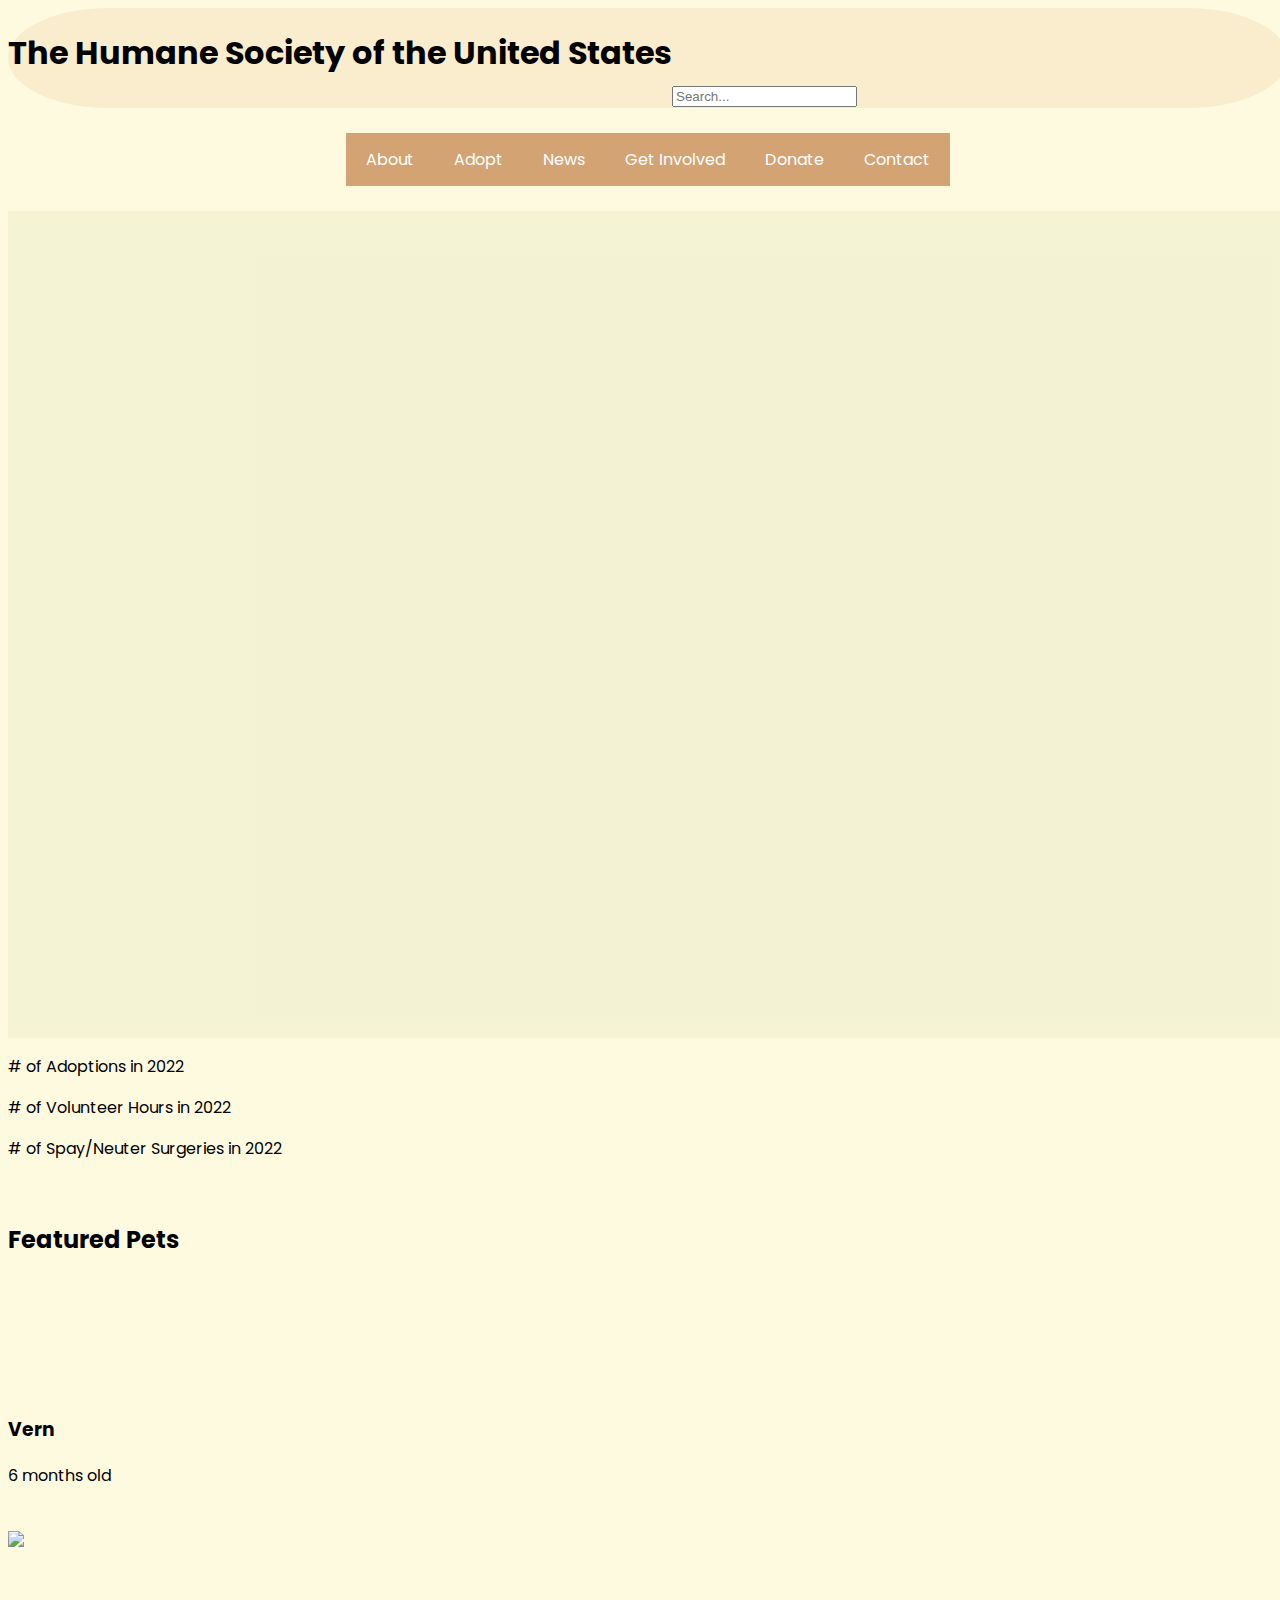
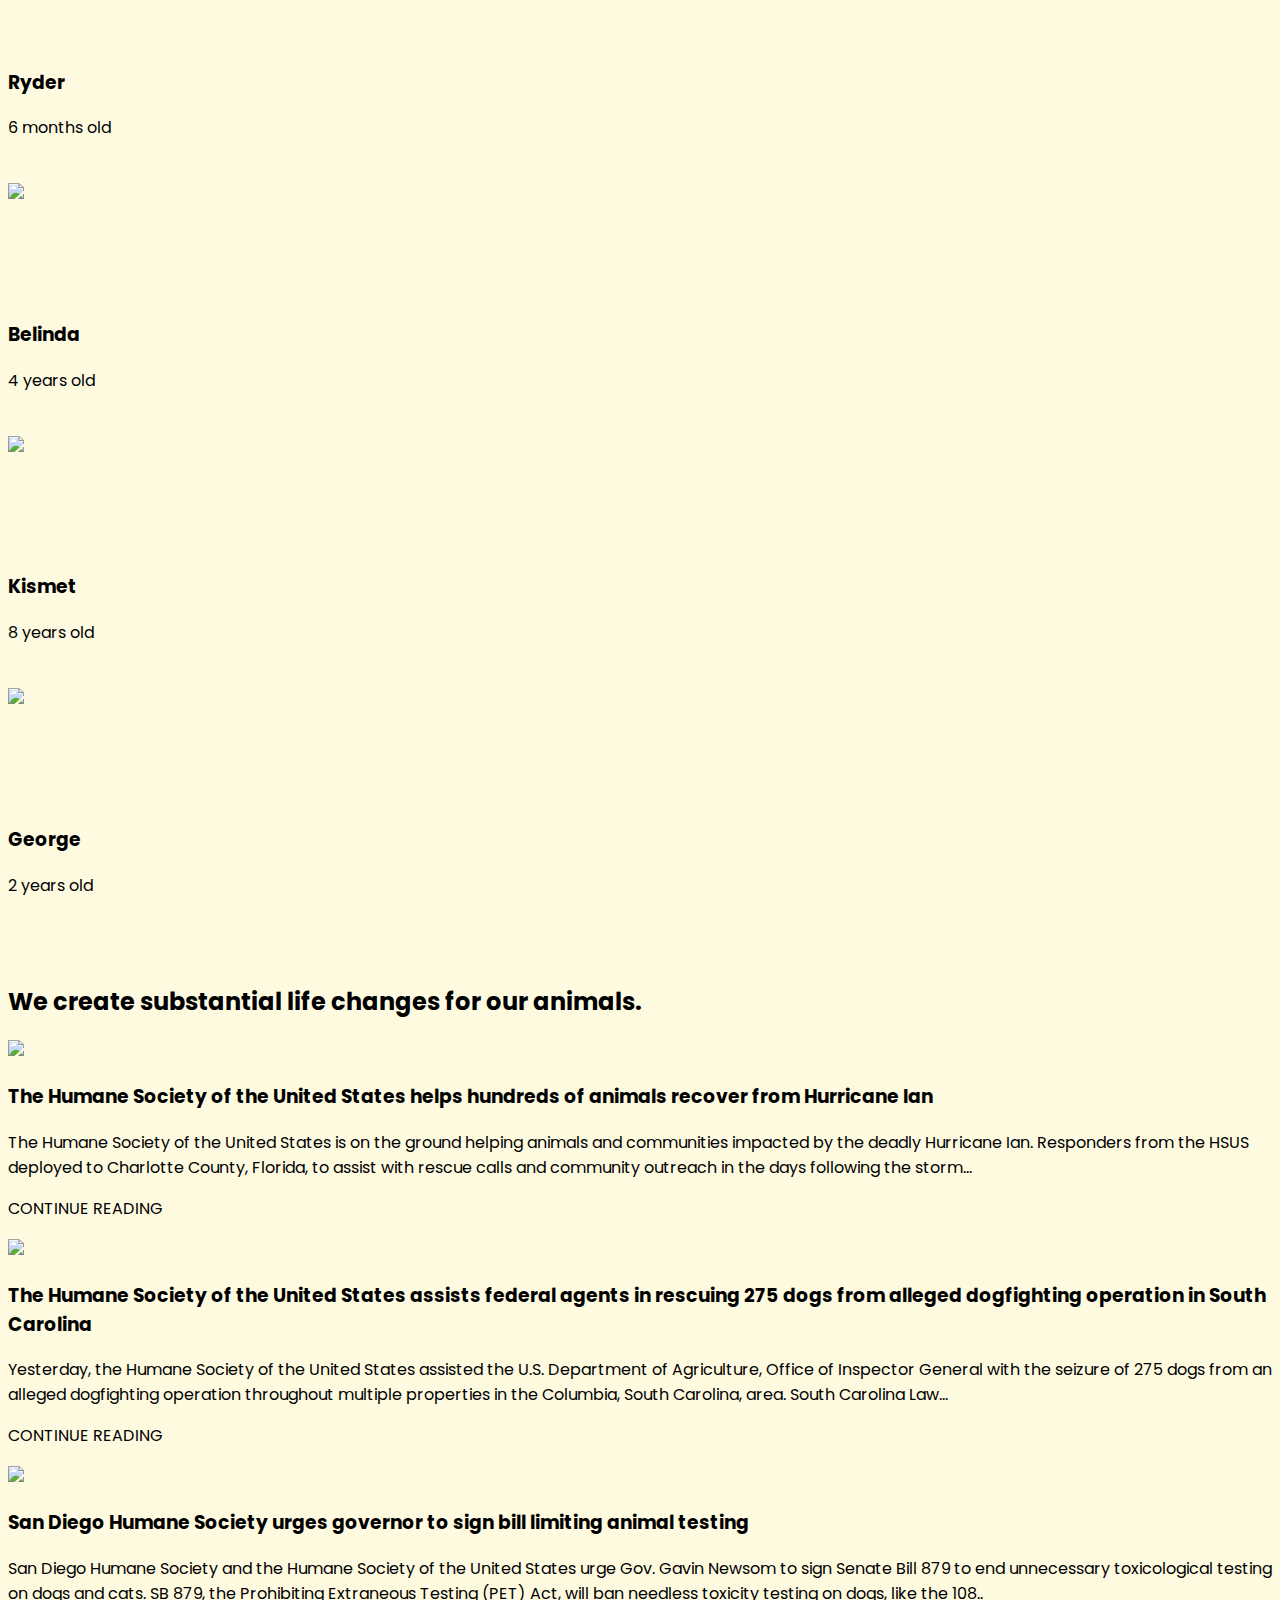
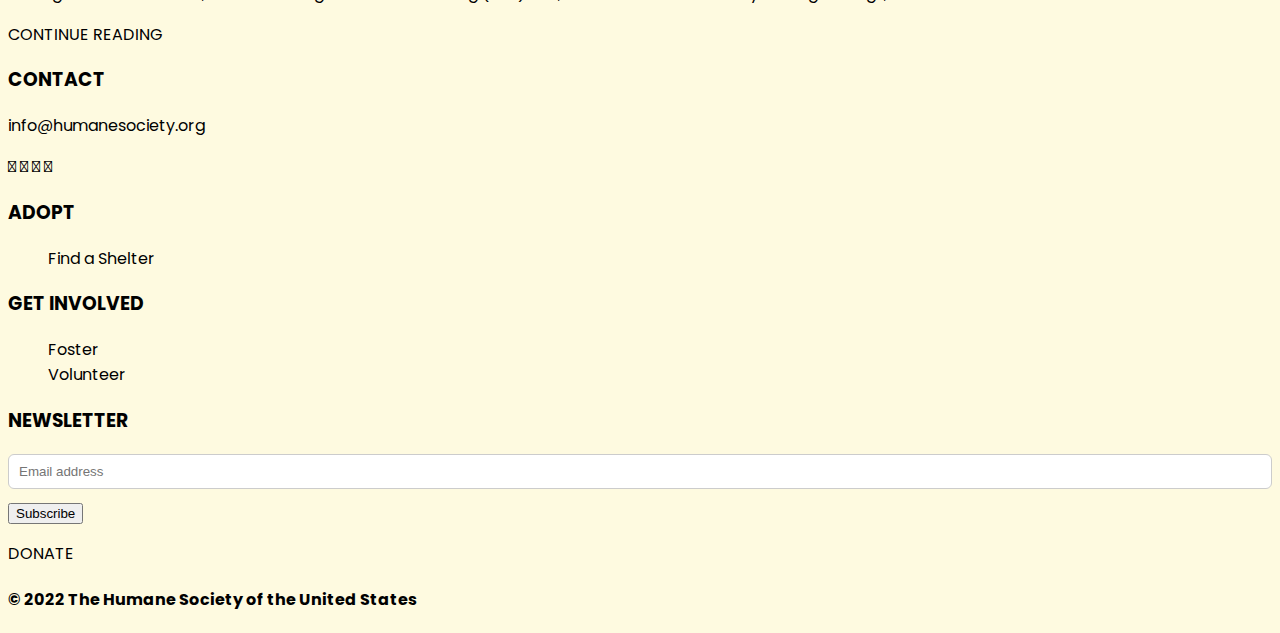
==== index.html @ 2210a825 "first round of home css styling and proofreading" ====
<!DOCTYPE html>
<html lang="en">
<head>
    <meta charset="UTF-8">
    <meta http-equiv="X-UA-Compatible" content="IE=edge">
    <meta name="viewport" content="width=device-width, initial-scale=1.0">
    <link rel="stylesheet" href="styles.css">

    <link rel="stylesheet" href="css/normalize.css">
    <link rel="stylesheet" href="main.css">
    <link rel="stylesheet" href="https://cdnjs.cloudflare.com/ajax/libs/font-awesome/4.7.0/css/font-awesome.min.css">
    <script src="https://kit.fontawesome.com/fc5ef8d4b0.js" crossorigin="anonymous"></script>
    <meta name="theme-color" content="#fafafa">
    
    <!--font-->
    <link href="https://fonts.googleapis.com/css2?family=Poppins:wght@200&display=swap" rel="stylesheet">

    <title>The Humane Society of the United States</title>
</head>

<body>
    <div class="header" id="home">
        <h1>The Humane Society of the United States</h1>
        <div class="topnav">
            <form id="form" role="search">
                <input type="search" id="query" name="q"
                placeholder="Search..."
                aria-label="Search through site content">
                <i class="fa-solid fa-magnifying-glass"></i>
            </form>
        </div>
    </div>

    <br>

    <div class="mainnav">
        <nav>
            <ul>
                <li><a href="./about.html">About</a></li>
                <li><a href="#adopt">Adopt</a></li>
                <li><a href="#news">News</a></li>
                <li><a href="#involved">Get Involved</a></li>
                <li><a href="./form.html">Donate</a></li>
                <li><a href="./contact.html">Contact</a></li>
            </ul>
        </nav>
    </div>

    <br>

    <section class="opener">
        <div class="video-container">
          <iframe frameborder="0" height="100%" width="100%" class="video"
          src="https://www.youtube.com/embed/3LzNQY3aT4c?controls=0&autoplay=1&mute=1&playsinline=1&playlist=3LzNQY3aT4c&loop=1%22">
          </iframe>
        </div>
     
        <div class="opener">
          <h2>Every life counts!</h2>
          <p>At our no-kill shelters, we pride ourselves on providing a safe sanctuary for animals in need.</p>
          <p>DONATE</p>
          <p>The Humane Society of the United States is a national non-profit serving the public by providing care, shelter and placement into loving homes for orphaned animals through pet adoptions. We never place a time limit on how long dogs, cats and other pets stay at our shelter.</p>
        </div>
    </section>

    <section class="base-container">
        <div class="stats-container">
            <div class="statistics">
                <p># of Adoptions in 2022</p>
                <p># of Volunteer Hours in 2022</p>
                <p># of Spay/Neuter Surgeries in 2022</p>
            </div>
        </div>
    </section>
        
    <br> 
    
      <div class="featured-pets-container">
        <h2>Featured Pets</h2>
            <div class="container">
               <img src="https://dl5zpyw5k3jeb.cloudfront.net/photos/pets/56994415/2/?bust=1667914359&width=1080" height="auto" alt=""> 
            </div>
            <h3><a href="https://www.petfinder.com/dog/vern-56994415/fl/lehigh-acres/guardians-of-florida-animal-rescue-inc-fl1798/">Vern</a></h3>
            <p>6 months old</p>

            <br>

            <div class="container">
                <img src="https://dl5zpyw5k3jeb.cloudfront.net/photos/pets/58735233/1/?bust=1667948762&width=1080" height="auto">
            </div>
            
            <h3><a href="https://www.petfinder.com/cat/ryder-58735233/fl/naples/collier-county-domestic-animal-services-fl289/">Ryder</a></h3>
            <p>6 months old</p>
            
            <br>
            
            <div class="container">
                <img src="https://dl5zpyw5k3jeb.cloudfront.net/photos/pets/58744948/1/?bust=1667497092&width=1080" height="auto">
            </div>
            
            <h3><a href="https://www.petfinder.com/dog/belinda-58744948/fl/naples/collier-county-domestic-animal-services-fl289/">Belinda</a></h3>
            <p>4 years old</p>
           
            <br>

            <div class="container">
               <img src="https://dl5zpyw5k3jeb.cloudfront.net/photos/pets/58716756/1/?bust=1667948761&width=1080" height="auto"> 
            </div>
            
            <h3><a href="https://www.petfinder.com/cat/kismet-58716756/fl/naples/collier-county-domestic-animal-services-fl289/">Kismet</a></h3>
            <p>8 years old</p>
            
            <br>

            <div class="container">
               <img src="https://dl5zpyw5k3jeb.cloudfront.net/photos/pets/58752288/1/?bust=1667601921&width=1080" height="auto"> 
            </div>
            
            <h3><a href="https://www.petfinder.com/dog/george-58752288/fl/naples/collier-county-domestic-animal-services-fl289/">George</a></h3>
            <p>2 years old</p>
            
            <br>

      </div>

      <br>

      <div class="news-container">
        <h2>We create substantial life changes for our animals.</h2>
            <div class="articles">
                <div class="article-body-container">
                    <img id="hurricane-dog" src="https://hum.merlinone.net/thumbsx/2022/10/tdir1210/2c7f_x387_6259_9.jpg">
                    <h3><a href="">The Humane Society of the United States helps hundreds of animals recover from Hurricane Ian</a></h3>
                    <div class="content">
                        <p>
                            The Humane Society of the United States is on the ground helping animals and communities impacted by the deadly Hurricane Ian. Responders from the HSUS deployed to Charlotte County, Florida, to assist with rescue calls and community outreach in the days following the storm...
                        </p>
                        <p class="read-more-section">
                            <a class="btn-read-more-link" href="https://www.humanesociety.org/news/humane-society-united-states-helps-hundreds-animals-recover-hurricane-ian">
                                CONTINUE READING
                            </a>
                        </p>
                    </div>
                </div>
            </div>
            <div class="article-body-container">
                <img id="south-carolina" src="https://hum.merlinone.net/thumbsx/2022/09/tdir1210/550f_x114_1671_9.jpg">
                <h3><a href="https://www.humanesociety.org/news/humane-society-united-states-assists-federal-agents-rescuing-275-dogs-alleged-dogfighting">The Humane Society of the United States assists federal agents in rescuing 275 dogs from alleged dogfighting operation in South Carolina</a></h3>
                <div class="content">
                    <p>
                        Yesterday, the Humane Society of the United States assisted the U.S. Department of Agriculture, Office of Inspector General with the seizure of 275 dogs from an alleged dogfighting operation throughout multiple properties in the Columbia, South Carolina, area. South Carolina Law...
                    </p>
                    <p class="read-more-section">
                        <a class="btn-read-more-link" href="https://www.humanesociety.org/news/humane-society-united-states-assists-federal-agents-rescuing-275-dogs-alleged-dogfighting">
                            CONTINUE READING
                        </a>
                    </p>
                </div>
            </div>
            <div class="article-body-container">
                <img id="animal-testing" src="https://api.spaces.hightail.com/api/v1/previews/sp-13e977c8-8c09-4933-abf8-8f537a5e0b10/fi-f59dffdc-2dce-4ca5-b063-8e83a9767f0f/fv-98ccb40d-0cfb-46ac-acf9-8b2dc2796347/Photo_SDHS_108%20Beagles_ECC_3.jpg?page=1">
                <h3><a href="https://www.humanesociety.org/news/san-diego-humane-society-urges-governor-sign-bill-limiting-animal-testing">San Diego Humane Society urges governor to sign bill limiting animal testing</a></h3>
                <div class="content">
                    <p>
                        San Diego Humane Society and the Humane Society of the United States urge Gov. Gavin Newsom to sign Senate Bill 879 to end unnecessary toxicological testing on dogs and cats. SB 879, the Prohibiting Extraneous Testing (PET) Act, will ban needless toxicity testing on dogs, like the 108..
                    </p>
                    <p class="read-more-section">
                        <a class="btn-read-more-link" href="https://www.humanesociety.org/news/san-diego-humane-society-urges-governor-sign-bill-limiting-animal-testing">
                            CONTINUE READING
                        </a>
                    </p>
                </div>
            </div>

      </div>
</body>

<footer>
    <section class="ft-container">
      
        <div class="ft-item">
          <h3 id="contact">CONTACT</h3>
            <p>info@humanesociety.org</p>
            <div class="social">
                <a href="https://www.facebook.com/humanesociety"><i class="fa-brands fa-facebook"></a></i>
                <a href="https://www.instagram.com/humanesociety/"><i class="fa-brands fa-instagram"></a></i>
                <a href="https://twitter.com/HumaneSociety"><i class="fa-brands fa-twitter"></a></i>
                <a href="https://www.youtube.com/user/hsus"><i class="fa-brands fa-youtube"></i></a></i>
            </div>
        </div>

        <div class="ft-item">
            <h3>ADOPT</h3>
                <ul>
                    <li><a href=#adopt>Find a Shelter</a></li>
                </ul>
            <h3>GET INVOLVED</h3>
                <ul>
                    <li><a href=#involved>Foster</a></li>
                    <li><a href=#involved>Volunteer</a></li>
                </ul>
        </div>

        <div class="ft-item">
          <h3 class="newsletter-container">NEWSLETTER</h3>
            <div class="newsletter-item">
                <form method="post" action="http://server1"></form>
                <input type="text" placeholder="Email address" name="mail" required>
            </div>
            <div class="newsletter-item">
                <input type="submit" value="Subscribe">
            </div>
            <p class="donate-button">DONATE</p>
        </div>      
</section>

<section class="ft-legal">
  <div class="ft-legal">
    <h4>© 2022 The Humane Society of the United States</h4>
  </div>
</section>

</footer>

</html>
---- styles.css ----
/*home index.html page*/

html {
  background-color: #fefae0;
  margin: 0;
  padding: 0;
  box-sizing: border-box;
  font-family:'Poppins', sans-serif;
}

a {
  color: black;
  text-decoration: none;
}

ul {
  list-style-type: none;
}

.header {
    display: flex;
    text-align: center;
}

#home {
  text-align: center;
  width: 100vw;
  height: 100px;
  background: rgb(250, 237, 205);
  border-radius: 100px / 50px;
}

.topnav{
  display: flex;
  justify-content: flex-end;
  align-items: flex-end;
}

.mainnav {
  display: flex;
  justify-content: space-around;
  width: 100vw;
  position: -webkit-sticky;
  position: sticky;
  
}

.mainnav ul {
  list-style-type: none;
  justify-content: space-around;
  margin: 0;
  padding: 0;
}

.mainnav li {
  float: left;
  background-color: #d4a373;
}

.mainnav li a {
  display: block;
  color: white;
  text-align: center;
  padding: 14px 20px;
  text-decoration: none;
}

 /* Change the link color on hover */
 .mainnav li a:hover {
    background-color: #faedcd;
    color: black;
}

.video-container {
  display: grid;
  grid-template-areas: "video";
  place-items: center;
  place-content: center;
  overflow: hidden;
  max-height: clamp(450px, 50vh, 600px);
  width: 100vw;
}

iframe {
  position: relative;
  z-index: 1;
  width: 100vw;
  height: 100vh;
}

.opener {
    display: grid;
    background-color: rgba(233, 237, 201, 0.5);
    grid-area: 1 / 2 / 1 / 2;
    width: 100vw;
    text-align: center;
    align-content: center;
    font-size: 1.5em;
    font-weight: bold;
}


.container {
  width: 200px;
  height: 120px;
}

/* Resize images */
.container img {
  display: inline-block;
  width: 100%;
  height: auto;
}





/*form.html page*/

.form-body{
  margin:0;
  padding:0;
  box-sizing: border-box;
  font-family:'Poppins', sans-serif;
}
        /*first-container*/
.first-container{
  margin:70px 100px;
  text-align: center;
}

.first-container p {
  margin: auto 20rem;
font-size: 2vmin;
font-weight:500;


  
}

        /*second-container*/
.second-container{
  margin: 70px 100px;
}

.choiceHead {
  margin-bottom:60px;
  text-align: center;
}

.row {
  display: flex;
  align-items: center;
  justify-content:space-around;
}

.row .col{
  display: flex;
  flex-direction: column;
  align-items: center;
 
}

.animalNeed img{
  position: relative;
  display: flex;
  width:250px;
  height:200px;
  overflow: hidden;
  border-radius:50%;
  align-items: center;
  

}

.animalNeed p{
  width :100%;
  text-align: center;

}



      /* personal info*/

  
.donor-section {
display: grid;
margin: auto 40em;

}


input[type=text], input[type=email] ,select,option {
    width: 100%;
    padding: 9px 10px;
    margin: 11px 0;
    display: block;
    border: 1px solid #ccc;
    border-radius: 6px;
    box-sizing: border-box;
  }

  #fullname {
    display: grid;
    grid-template-columns: auto auto;
  }
  #fullname > div {
    padding: 0 3px;
  }

  #address{
    display: grid;
    grid-template-columns: 2fr 1fr 1fr;
  }

  #address > div {
  padding: 0 6px;
 }

 #phone{
  width:50%
 }
 

    /*donation information */

   .donaInform {
    display: grid;
    margin: auto 40em;
   }
  
  .donorHead{
     text-align: center;
      margin: 25px auto;
  }

  .space input[type=radio] {
    margin: 14px 0;
   }
  
 
    .putAmount[type=text] {
      display: inline-block;
      width: 60px;
      height: 25px;
      border:1px solid #ccc;
      border-radius: 6px;
    }
  
  
    .monthlyOrOneTime {
      padding-top: 30px;
    }

    .dropDownMonthly{
      width: 50%;
    }




    .paymentHead{
      margin-top: 50px;
      text-align: center;
    }

    .creditSpace{
      padding-top: 20px ;
      padding-bottom: 20px;
    }

    .creditSpace .creditCard{
      width: 50%;
  }
  
    
     
    
   
  #expireMonthYear {
    display: grid;
    grid-template-columns: 120px 120px;
  }

  #expireMonthYear > div {
    padding: 0 3px;
  }

  
  .cvv{
    padding-bottom: 23px;
  }

   .cvv input[type=text]{
      width:21%;
   }
  

   .button{
    padding-bottom: 33px;
   }
    
    button{
      width: 36%;
      background-color: lightgreen;
      color: black;
      padding: 14px 20px;
      margin: 8px 0;
      border: none;
      border-radius: 4px;
      cursor: pointer;
    }
  
    button:hover{
      background-color: green;
      color:whitesmoke
    }
    



    
  @media only screen and (min-width: 1366px) {

    .first-container p {
      margin: auto 15rem;
   }

    .donor-section {
      margin: auto 25em;
   }

    .donaInform {
      margin: auto 25em;
   }
  
}


@media only screen and (max-width:1366px) {

  .first-container{
    margin: 40px auto;
  }

  .first-container h1{
    font-size: 2em;
  }

  .donor-section {
    margin: auto 15em; 
  }
  
  .donaInform{
    margin: auto 15em;
  }

}

@media only screen and (max-width: 1200px){

   .first-container p{
   margin: auto 10rem;
   text-align: center;
   
   }
  .row{
    display: grid;
    grid-template-columns: auto auto;
  }

  .col{
    margin: 30px auto;
  }
 
  .animalNeed p{
    max-width :45%;
    text-align: center;
  
  }
  
}

@media only screen and (max-width: 720px){
  
  .first-container{
    margin: auto 0;
  }

  .first-container p {
    margin: auto 6rem;

    font-size: 1em;
  
    
  }
  .row {
    display: block;
    align-content: center;
   
  }

  .second-container{
    margin: auto 0;
  }

  .donor-section {
    margin: auto 5em; 
  }
  
  .donaInform{
    margin: auto 5em;
  }
  
  



}
    




/* ==========================================================================
   EXAMPLE Media Queries for Responsive Design.
   These examples override the primary ('mobile first') styles.
   Modify as content requires.
   ========================================================================== */

   @media only screen and (min-width: 35em) {
    /* Style adjustments for viewports that meet the condition */
  }
  
  @media print,
    (-webkit-min-device-pixel-ratio: 1.25),
    (min-resolution: 1.25dppx),
    (min-resolution: 120dpi) {
    /* Style adjustments for high resolution devices */
  }
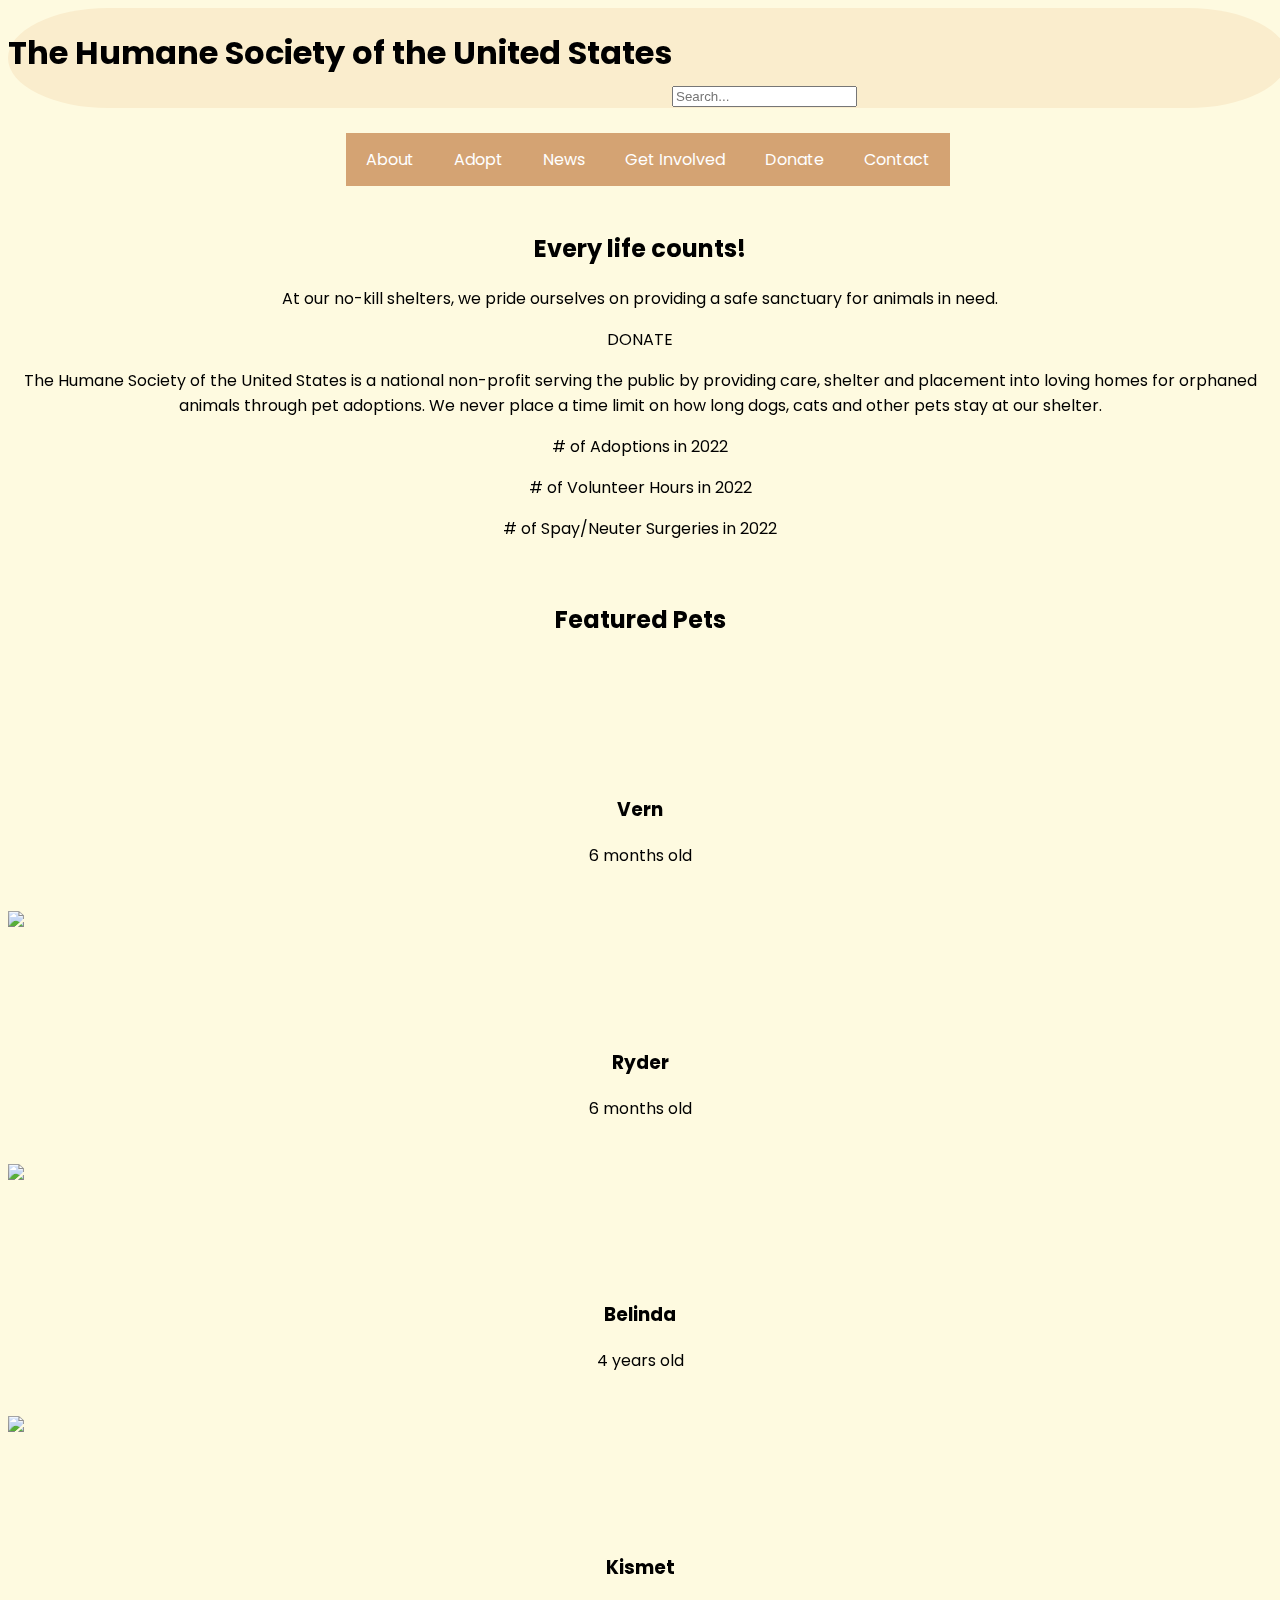
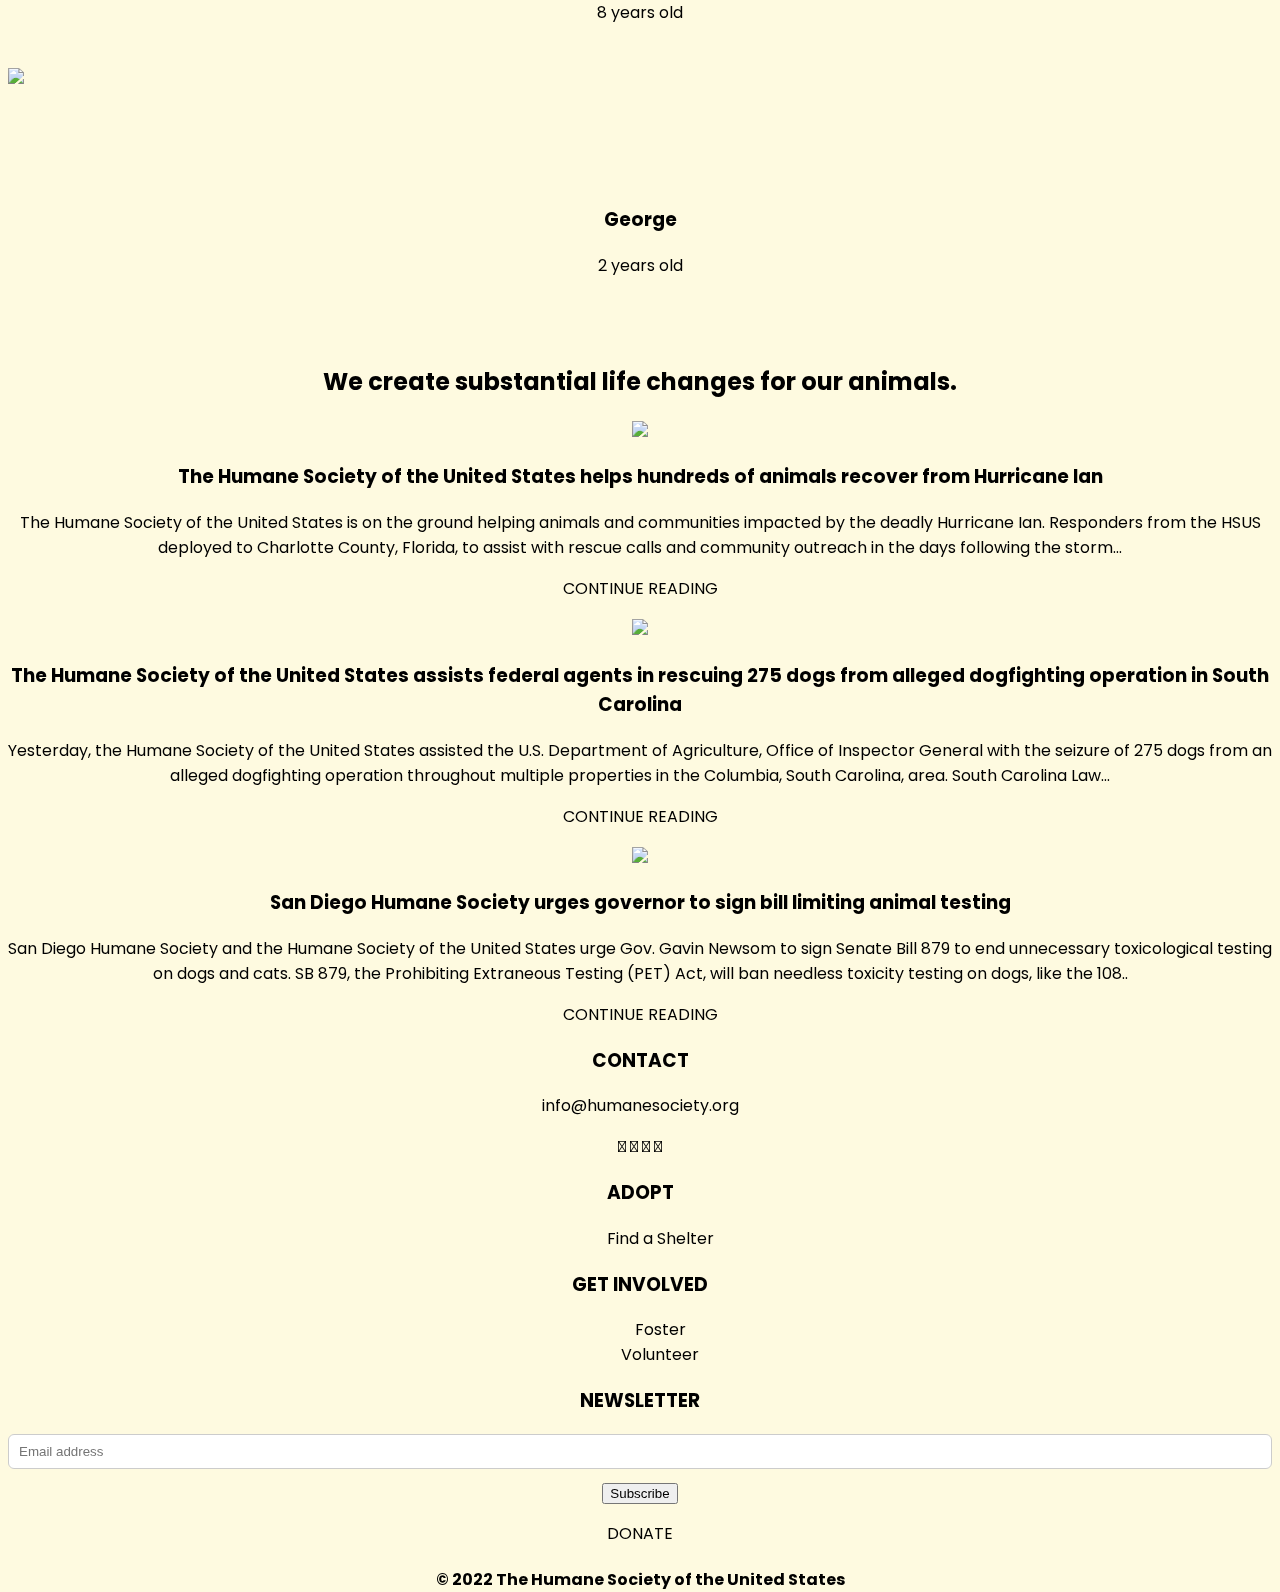
==== commit 3b1e356d: "video upload" ====
--- a/index.html
+++ b/index.html
@@ -48,18 +48,19 @@
 
     <br>
 
-    <section class="opener">
-        <div class="video-container">
-          <iframe frameborder="0" height="100%" width="100%" class="video"
+    <section class="fullsize-video-bg">
+        <div class="inner">
+            <div class="opener">
+                    <h2>Every life counts!</h2>
+                    <p>At our no-kill shelters, we pride ourselves on providing a safe sanctuary for animals in need.</p>
+                    <p>DONATE</p>
+                    <p>The Humane Society of the United States is a national non-profit serving the public by providing care, shelter and placement into loving homes for orphaned animals through pet adoptions. We never place a time limit on how long dogs, cats and other pets stay at our shelter.</p>
+            </div>
+        </div>
+        <div id="video-viewport">
+          <iframe frameborder="0" height="1280" width="1920" class="video" autoplay muted loop 
           src="https://www.youtube.com/embed/3LzNQY3aT4c?controls=0&autoplay=1&mute=1&playsinline=1&playlist=3LzNQY3aT4c&loop=1%22">
           </iframe>
-        </div>
-     
-        <div class="opener">
-          <h2>Every life counts!</h2>
-          <p>At our no-kill shelters, we pride ourselves on providing a safe sanctuary for animals in need.</p>
-          <p>DONATE</p>
-          <p>The Humane Society of the United States is a national non-profit serving the public by providing care, shelter and placement into loving homes for orphaned animals through pet adoptions. We never place a time limit on how long dogs, cats and other pets stay at our shelter.</p>
         </div>
     </section>
 
--- a/styles.css
+++ b/styles.css
@@ -1,11 +1,23 @@
 /*home index.html page*/
+
+* {
+  box-sizing: border-box;
+}
 
 html {
   background-color: #fefae0;
+  color:#000;
+  text-align: center;
+  height: 100%;
+  font: normal 1em/1.5em;
   margin: 0;
   padding: 0;
   box-sizing: border-box;
   font-family:'Poppins', sans-serif;
+}
+
+body {
+  height: 100%;
 }
 
 a {
@@ -71,33 +83,22 @@
     color: black;
 }
 
-.video-container {
-  display: grid;
-  grid-template-areas: "video";
-  place-items: center;
-  place-content: center;
-  overflow: hidden;
-  max-height: clamp(450px, 50vh, 600px);
-  width: 100vw;
+#video-viewport {
+    position: absolute;
+    top: 0;
+    left: 0;
+    height: 100%;
+    width: 100%;
+    z-index: -1;
 }
 
 iframe {
-  position: relative;
-  z-index: 1;
-  width: 100vw;
-  height: 100vh;
-}
-
-.opener {
-    display: grid;
-    background-color: rgba(233, 237, 201, 0.5);
-    grid-area: 1 / 2 / 1 / 2;
-    width: 100vw;
-    text-align: center;
-    align-content: center;
-    font-size: 1.5em;
-    font-weight: bold;
-}
+  display: block;
+  width: 100%;
+  height: auto;
+}
+
+
 
 
 .container {
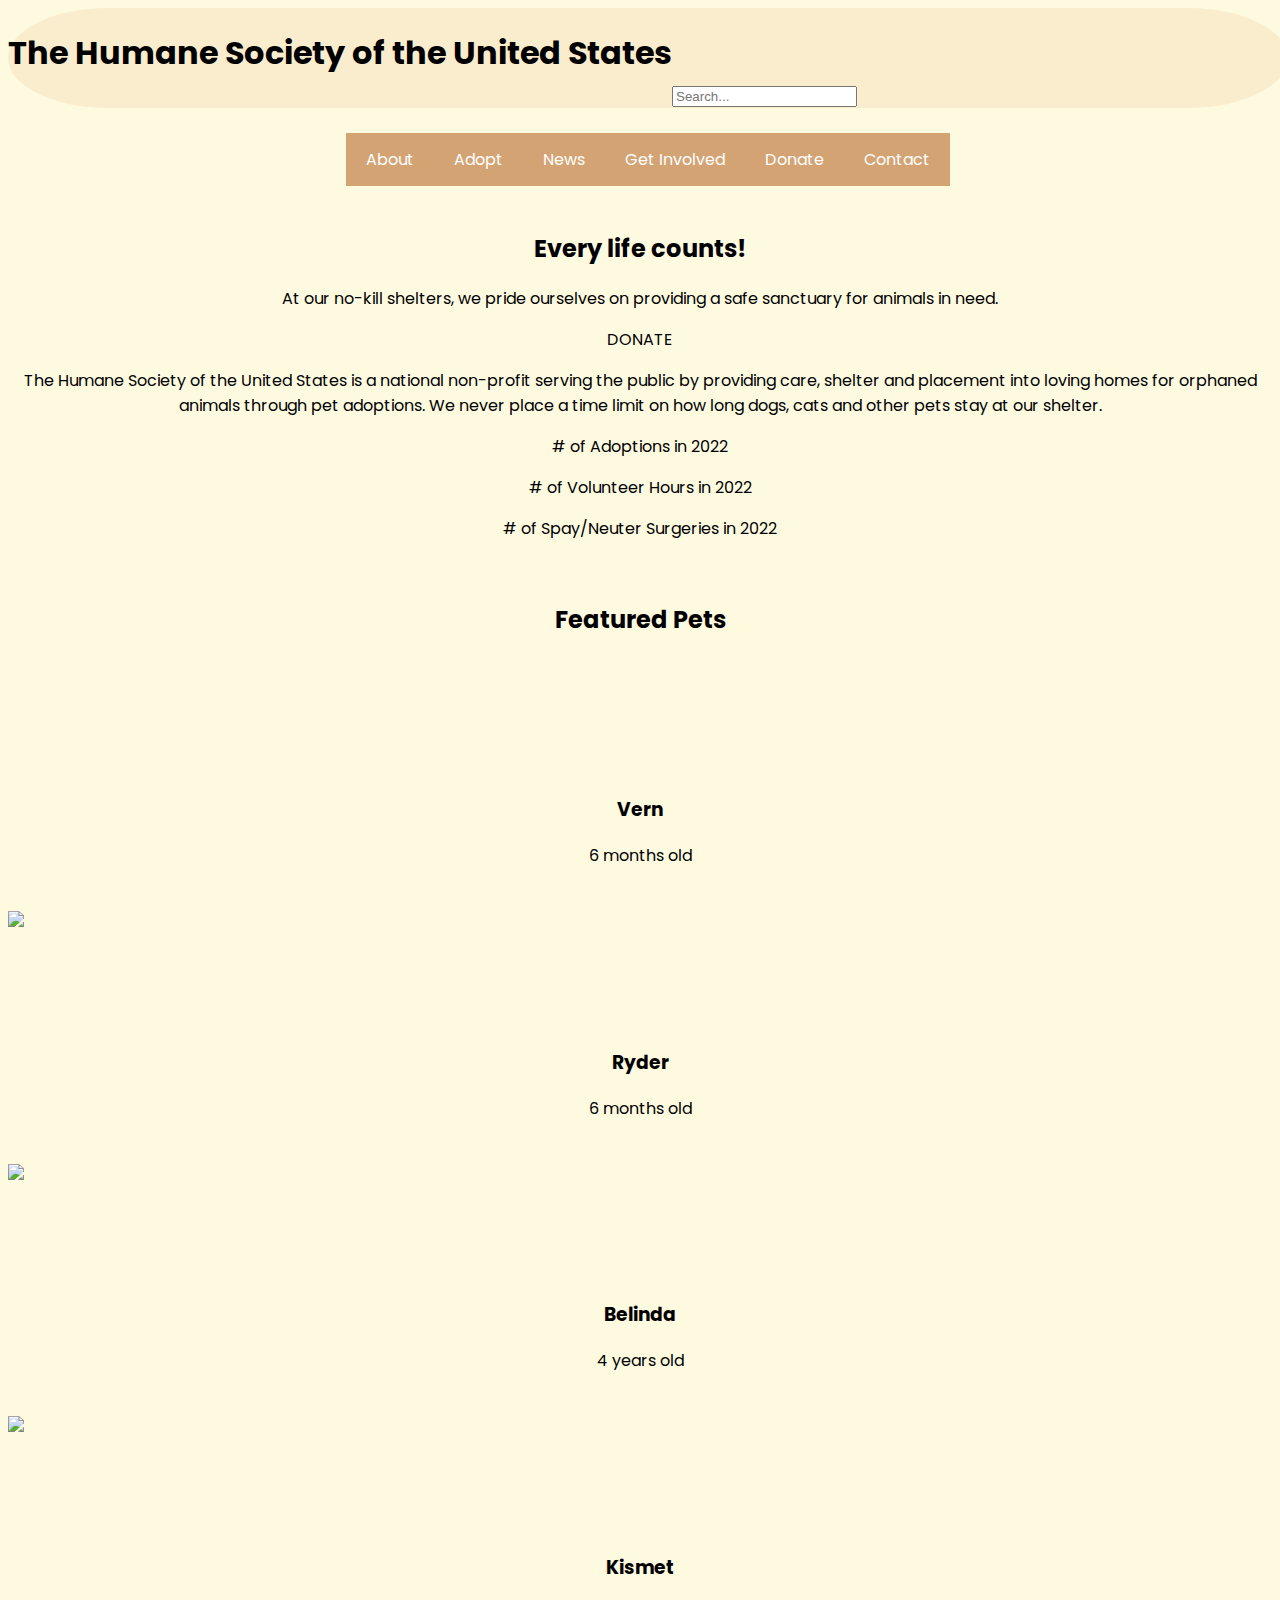
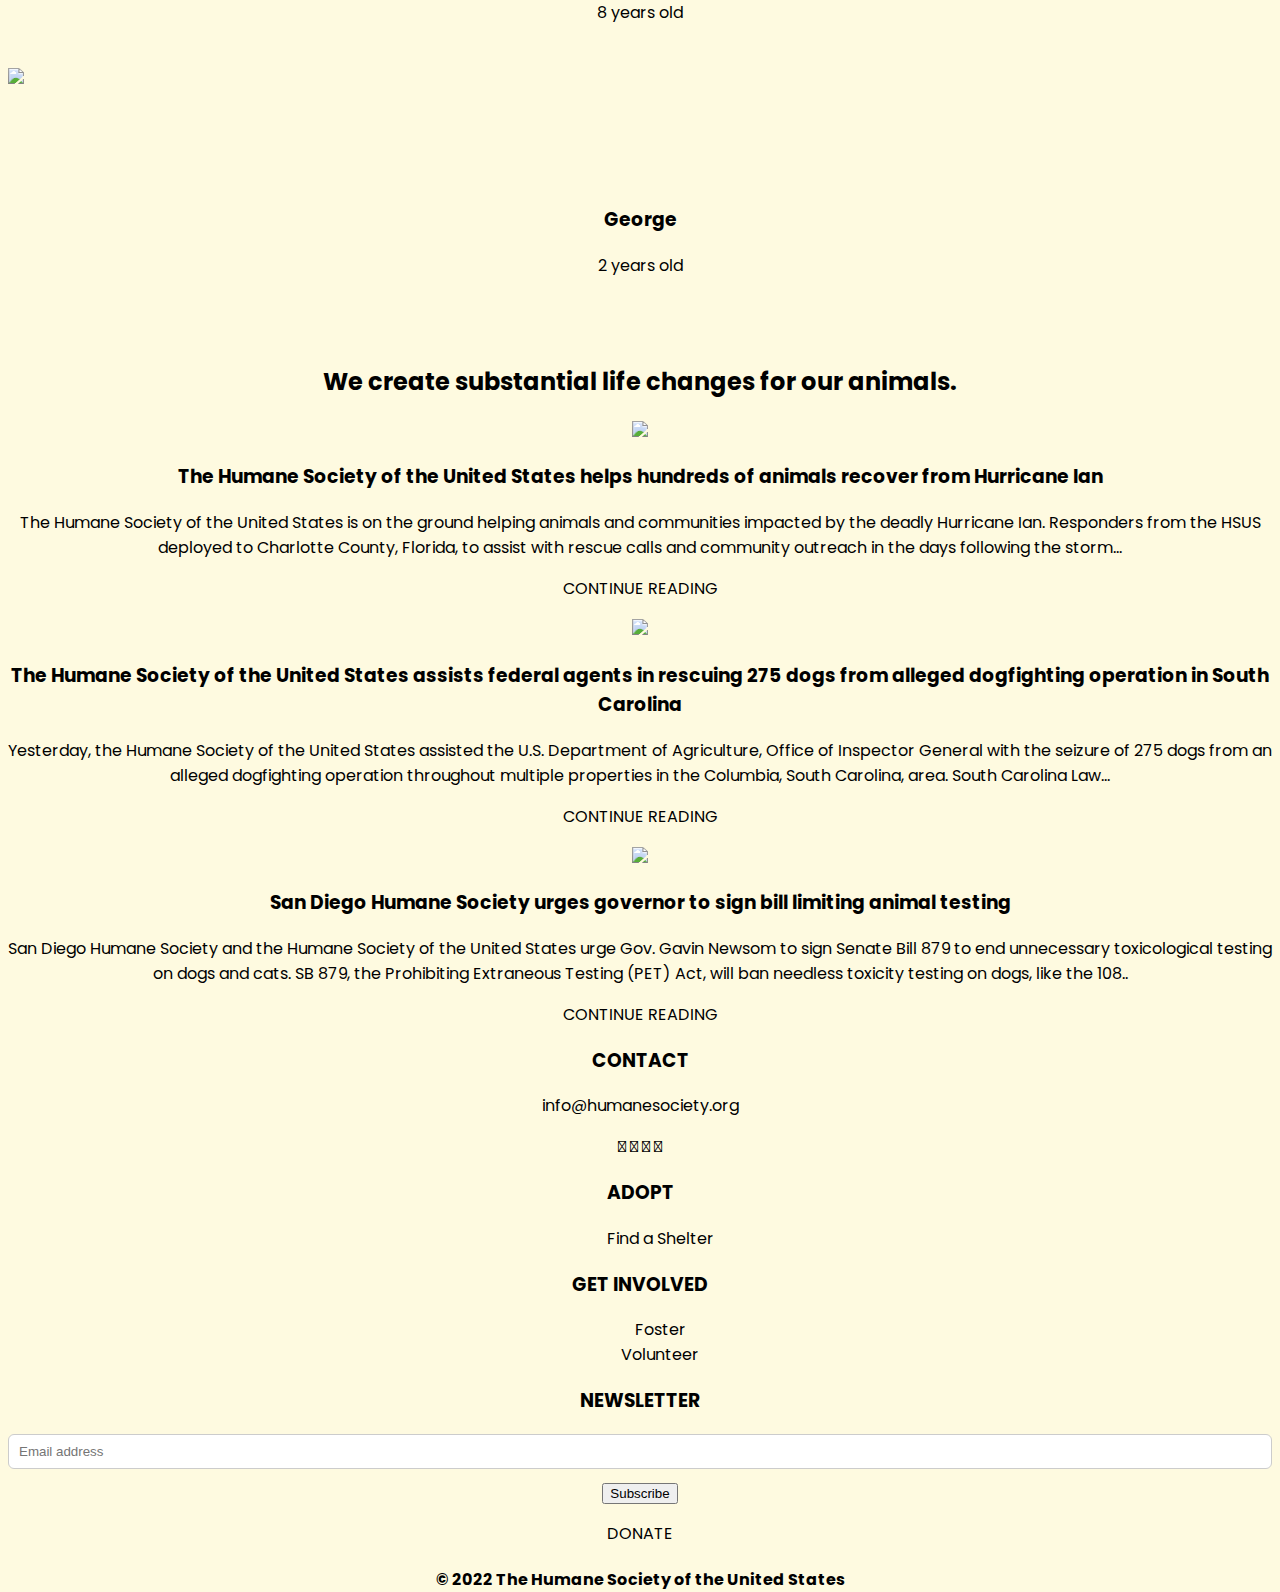
==== commit 74ddba04: "new video" ====
--- a/index.html
+++ b/index.html
@@ -58,9 +58,9 @@
             </div>
         </div>
         <div id="video-viewport">
-          <iframe frameborder="0" height="1280" width="1920" class="video" autoplay muted loop 
-          src="https://www.youtube.com/embed/3LzNQY3aT4c?controls=0&autoplay=1&mute=1&playsinline=1&playlist=3LzNQY3aT4c&loop=1%22">
-          </iframe>
+            <video autoplay muted loop id="bgvideo">
+                <source src="pexels-alexandr-9421546.mp4" type="video/mp4">
+            </video>
         </div>
     </section>
 
--- a/styles.css
+++ b/styles.css
@@ -92,7 +92,7 @@
     z-index: -1;
 }
 
-iframe {
+video {
   display: block;
   width: 100%;
   height: auto;
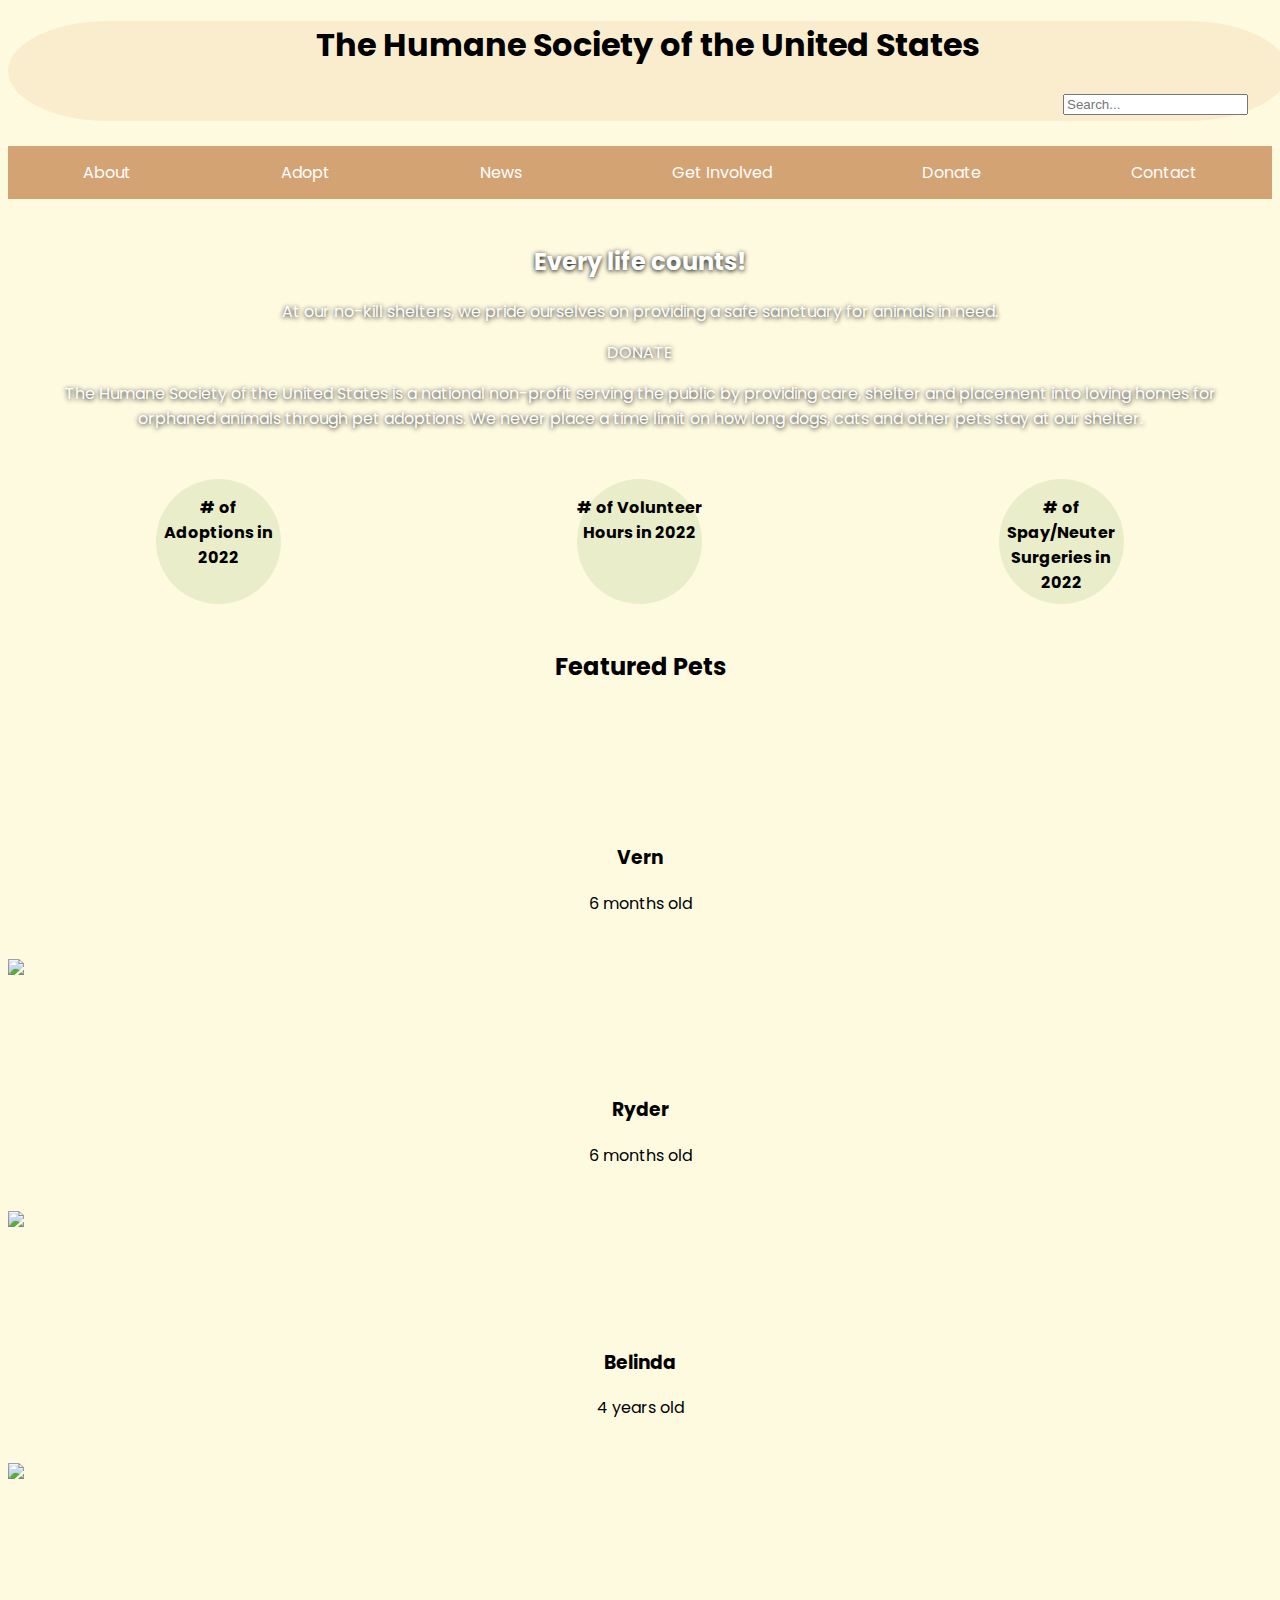
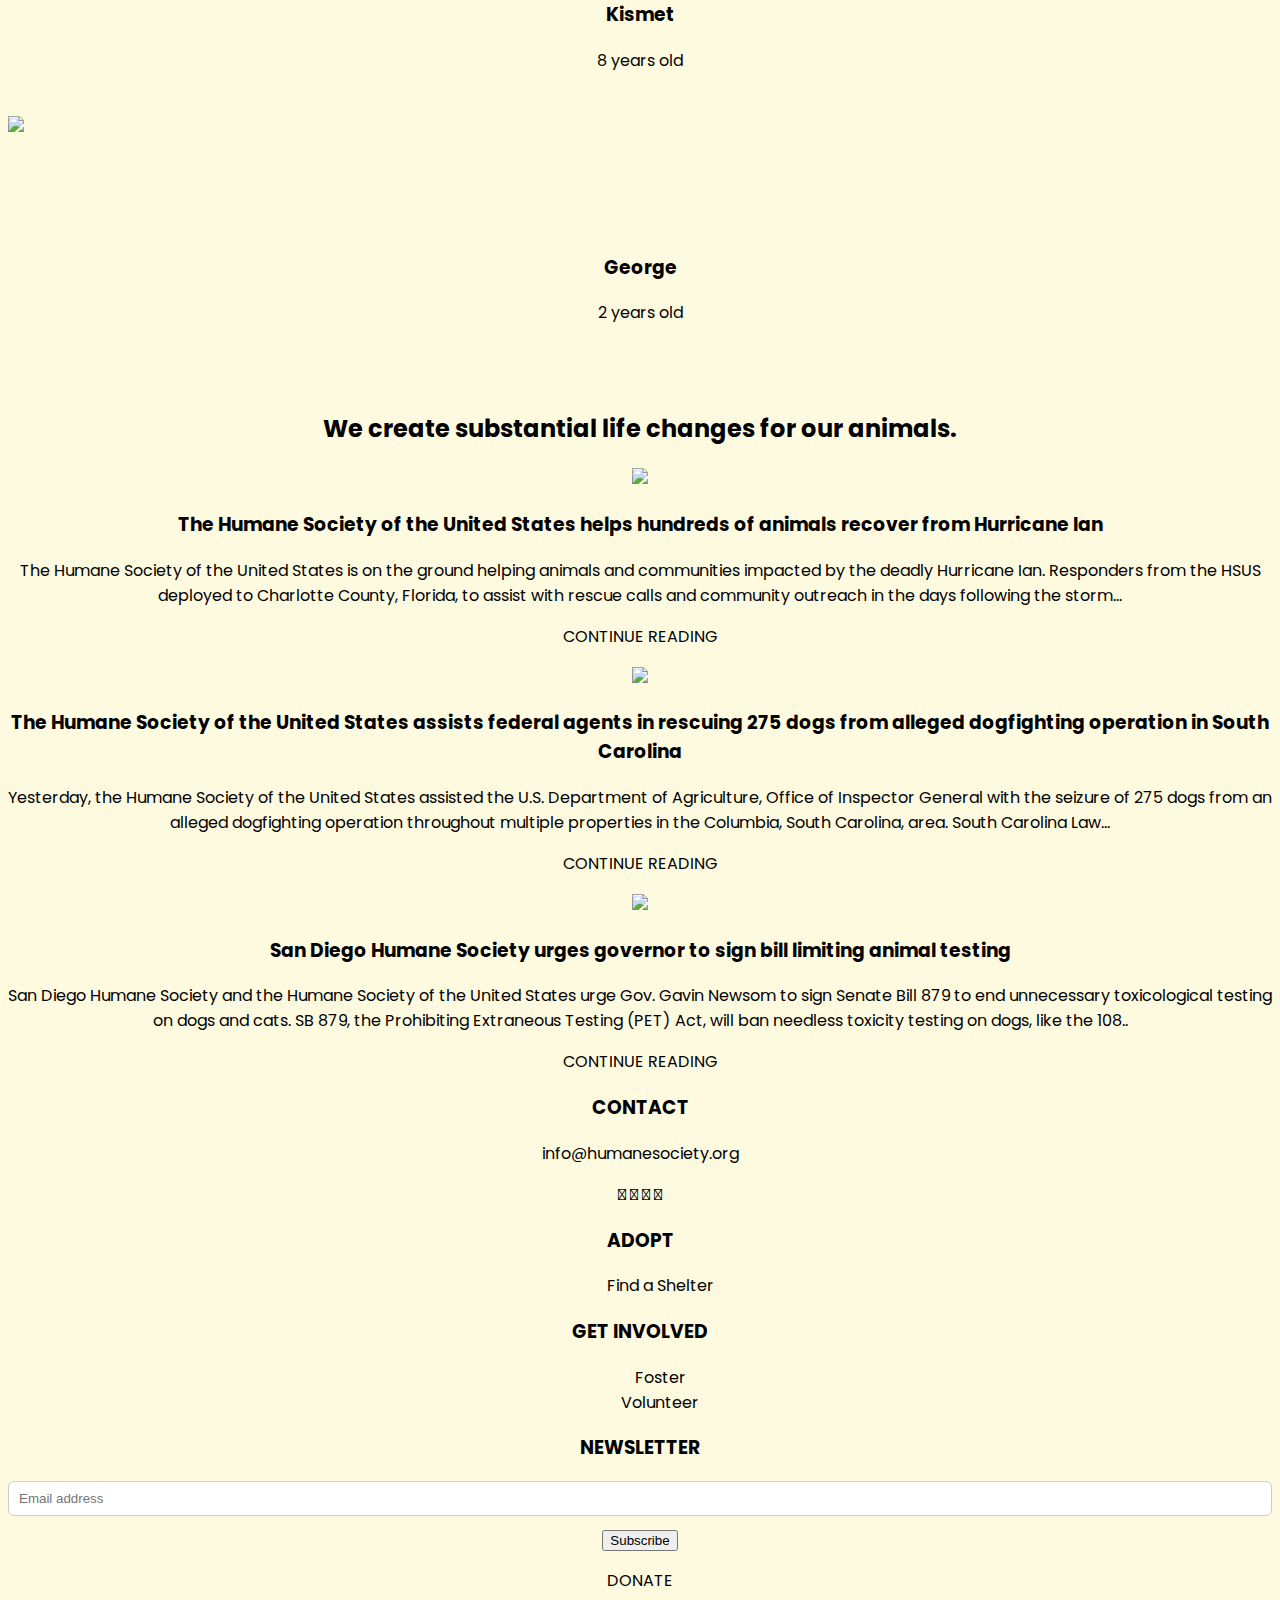
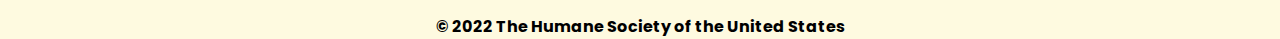
==== commit 6d8b210d: "main stat shapes" ====
--- a/index.html
+++ b/index.html
@@ -1,5 +1,5 @@
 <!DOCTYPE html>
-<html lang="en">
+<html class="index-html" lang="en">
 <head>
     <meta charset="UTF-8">
     <meta http-equiv="X-UA-Compatible" content="IE=edge">
@@ -19,10 +19,10 @@
 </head>
 
 <body>
-    <div class="header" id="home">
+    <div class="header-container" id="home">
         <h1>The Humane Society of the United States</h1>
         <div class="topnav">
-            <form id="form" role="search">
+            <form class="search-bar"id="form" role="search">
                 <input type="search" id="query" name="q"
                 placeholder="Search..."
                 aria-label="Search through site content">
@@ -58,18 +58,23 @@
             </div>
         </div>
         <div id="video-viewport">
-            <video autoplay muted loop id="bgvideo">
-                <source src="pexels-alexandr-9421546.mp4" type="video/mp4">
+            <video width="1920" height="1280" autoplay muted loop id="bgvideo">
+                <source src="videos/pexels-alexandr-9421546.mp4" type="video/mp4">
+                Your browser does not supports html 5 video.
             </video>
         </div>
     </section>
 
     <section class="base-container">
         <div class="stats-container">
-            <div class="statistics">
-                <p># of Adoptions in 2022</p>
-                <p># of Volunteer Hours in 2022</p>
-                <p># of Spay/Neuter Surgeries in 2022</p>
+            <div class="statistics" id="stat-circles">
+                <p class="stat-text"># of Adoptions in 2022</p>
+            </div>
+            <div class="statistics" id="stat-circles">
+                <p class="stat-text"># of Volunteer Hours in 2022</p>
+            </div>
+            <div class="statistics" id="stat-circles">
+                <p class="stat-text"># of Spay/Neuter Surgeries in 2022</p> 
             </div>
         </div>
     </section>
--- a/styles.css
+++ b/styles.css
@@ -4,7 +4,7 @@
   box-sizing: border-box;
 }
 
-html {
+.index-html {
   background-color: #fefae0;
   color:#000;
   text-align: center;
@@ -16,10 +16,6 @@
   font-family:'Poppins', sans-serif;
 }
 
-body {
-  height: 100%;
-}
-
 a {
   color: black;
   text-decoration: none;
@@ -29,35 +25,41 @@
   list-style-type: none;
 }
 
-.header {
-    display: flex;
-    text-align: center;
+.search-bar {
+  padding-right: 2.5em;
+  z-index: 5;
 }
 
 #home {
-  text-align: center;
   width: 100vw;
   height: 100px;
   background: rgb(250, 237, 205);
   border-radius: 100px / 50px;
+  z-index: 0;
 }
 
 .topnav{
   display: flex;
   justify-content: flex-end;
   align-items: flex-end;
+  z-index: 5;
 }
 
 .mainnav {
-  display: flex;
-  justify-content: space-around;
-  width: 100vw;
+  display: block;
+  width: 100%;
+  list-style-type: none;
+  margin: 0;
+  padding: 0;
+  background: rgb(212, 163, 115);
+  text-align: right;
   position: -webkit-sticky;
   position: sticky;
-  
+  z-index: 2;
 }
 
 .mainnav ul {
+  display: flex;
   list-style-type: none;
   justify-content: space-around;
   margin: 0;
@@ -65,8 +67,9 @@
 }
 
 .mainnav li {
-  float: left;
+  display: block;
   background-color: #d4a373;
+  padding: 0;
 }
 
 .mainnav li a {
@@ -83,13 +86,17 @@
     color: black;
 }
 
+*::after {
+  box-sizing: border-box;
+}
+
 #video-viewport {
-    position: absolute;
-    top: 0;
-    left: 0;
-    height: 100%;
-    width: 100%;
-    z-index: -1;
+  position: absolute;
+  top: 0;
+  left: 0;
+  height: 100%;
+  width: 100%;
+  z-index: -1;
 }
 
 video {
@@ -98,8 +105,55 @@
   height: auto;
 }
 
-
-
+.fullsize-video-bg {
+  height: 100%;
+  overflow: hidden;
+}
+
+.fullsize-video-bg::before {
+  content: '';
+  position: absolute;
+  top: 0;
+  left: 0;
+  width: 100%;
+  height: 100%;
+  z-index: 0;
+}
+
+.fullsize-video-bg .inner {
+  display: table;
+  width: 100%;
+  max-width: 100vw;
+  height: 100%;
+  margin: 0 auto;
+  padding: 0;
+  position: relative;
+  z-index: 2;
+  text-shadow: 0 1px 5px rgba(0, 0, 0, 1);
+}
+
+.fullsize-video-bg .inner>div {
+  text-align: center;
+  display: table-cell;
+  vertical-align: auto;
+  padding: 0 2em;
+  color: white;
+}
+
+.stats-container {
+  display: flex;
+  text-align: center;
+  justify-content: space-around;
+  font-weight: bolder;
+  padding-top: 2em;
+}
+
+#stat-circles {
+    width: 125px;
+    height: 125px;
+    background: rgb(233, 237, 201);
+    border-radius: 50%
+}
 
 .container {
   width: 200px;
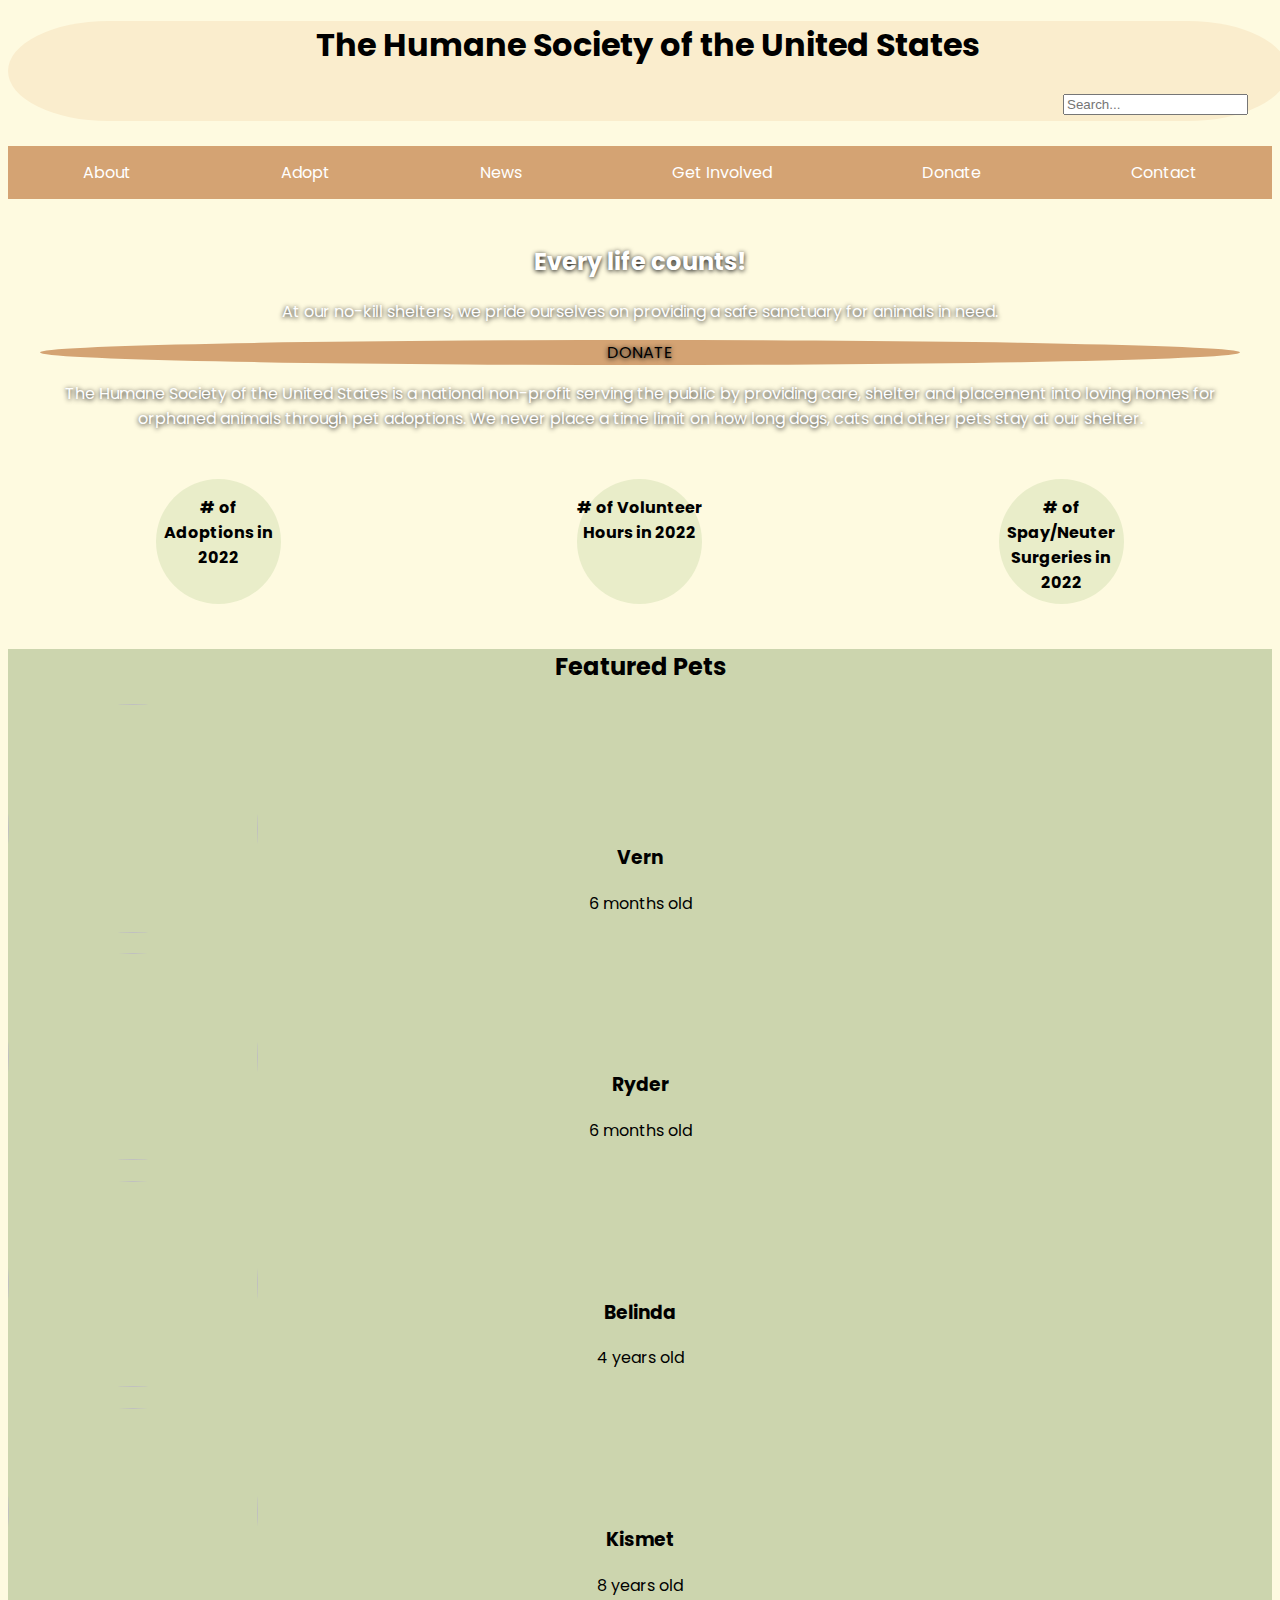
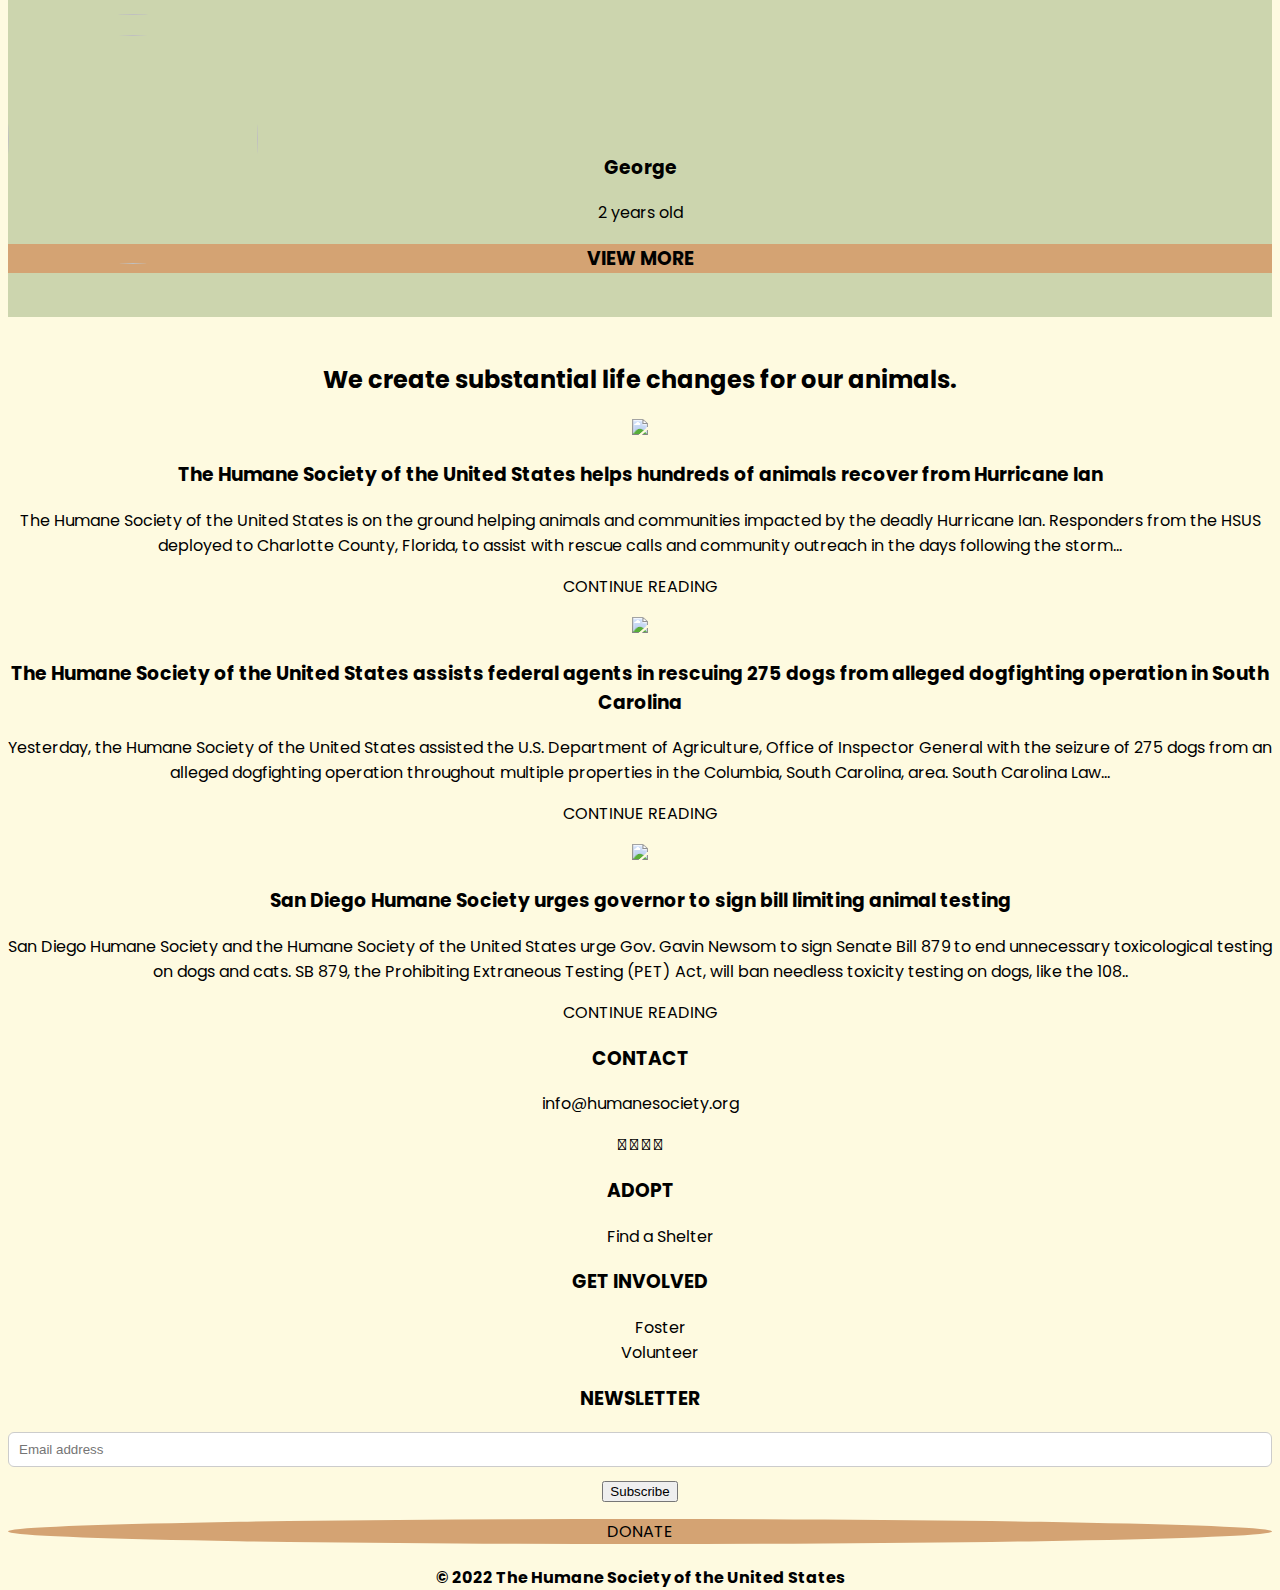
==== commit 0465700d: "featured pets rounded images" ====
--- a/index.html
+++ b/index.html
@@ -51,10 +51,12 @@
     <section class="fullsize-video-bg">
         <div class="inner">
             <div class="opener">
-                    <h2>Every life counts!</h2>
-                    <p>At our no-kill shelters, we pride ourselves on providing a safe sanctuary for animals in need.</p>
-                    <p>DONATE</p>
-                    <p>The Humane Society of the United States is a national non-profit serving the public by providing care, shelter and placement into loving homes for orphaned animals through pet adoptions. We never place a time limit on how long dogs, cats and other pets stay at our shelter.</p>
+                <h2>Every life counts!</h2>
+                <p>At our no-kill shelters, we pride ourselves on providing a safe sanctuary for animals in need.</p>
+                <div class="donate-button" id="donate">
+                    <p><a href="./form.html">DONATE</a></p>
+                </div>
+                <p>The Humane Society of the United States is a national non-profit serving the public by providing care, shelter and placement into loving homes for orphaned animals through pet adoptions. We never place a time limit on how long dogs, cats and other pets stay at our shelter.</p>
             </div>
         </div>
         <div id="video-viewport">
@@ -81,16 +83,13 @@
         
     <br> 
     
-      <div class="featured-pets-container">
+      <div class="featured-pets-container" id="adopt">
         <h2>Featured Pets</h2>
             <div class="container">
                <img src="https://dl5zpyw5k3jeb.cloudfront.net/photos/pets/56994415/2/?bust=1667914359&width=1080" height="auto" alt=""> 
             </div>
             <h3><a href="https://www.petfinder.com/dog/vern-56994415/fl/lehigh-acres/guardians-of-florida-animal-rescue-inc-fl1798/">Vern</a></h3>
             <p>6 months old</p>
-
-            <br>
-
             <div class="container">
                 <img src="https://dl5zpyw5k3jeb.cloudfront.net/photos/pets/58735233/1/?bust=1667948762&width=1080" height="auto">
             </div>
@@ -98,16 +97,12 @@
             <h3><a href="https://www.petfinder.com/cat/ryder-58735233/fl/naples/collier-county-domestic-animal-services-fl289/">Ryder</a></h3>
             <p>6 months old</p>
             
-            <br>
-            
             <div class="container">
                 <img src="https://dl5zpyw5k3jeb.cloudfront.net/photos/pets/58744948/1/?bust=1667497092&width=1080" height="auto">
             </div>
             
             <h3><a href="https://www.petfinder.com/dog/belinda-58744948/fl/naples/collier-county-domestic-animal-services-fl289/">Belinda</a></h3>
             <p>4 years old</p>
-           
-            <br>
 
             <div class="container">
                <img src="https://dl5zpyw5k3jeb.cloudfront.net/photos/pets/58716756/1/?bust=1667948761&width=1080" height="auto"> 
@@ -116,7 +111,6 @@
             <h3><a href="https://www.petfinder.com/cat/kismet-58716756/fl/naples/collier-county-domestic-animal-services-fl289/">Kismet</a></h3>
             <p>8 years old</p>
             
-            <br>
 
             <div class="container">
                <img src="https://dl5zpyw5k3jeb.cloudfront.net/photos/pets/58752288/1/?bust=1667601921&width=1080" height="auto"> 
@@ -125,13 +119,16 @@
             <h3><a href="https://www.petfinder.com/dog/george-58752288/fl/naples/collier-county-domestic-animal-services-fl289/">George</a></h3>
             <p>2 years old</p>
             
+            <div class="view-more-button">
+                <h3>VIEW MORE</h3>
+            </div>
             <br>
 
       </div>
 
       <br>
 
-      <div class="news-container">
+      <div class="news-container" id="news">
         <h2>We create substantial life changes for our animals.</h2>
             <div class="articles">
                 <div class="article-body-container">
@@ -216,7 +213,7 @@
             <div class="newsletter-item">
                 <input type="submit" value="Subscribe">
             </div>
-            <p class="donate-button">DONATE</p>
+            <p class="donate-button"><a href="./form.html">DONATE</a></p>
         </div>      
 </section>
 
--- a/styles.css
+++ b/styles.css
@@ -140,6 +140,12 @@
   color: white;
 }
 
+.donate-button {
+  border-radius: 50%;
+  background-color: rgb(212, 163, 115);
+
+}
+
 .stats-container {
   display: flex;
   text-align: center;
@@ -155,6 +161,10 @@
     border-radius: 50%
 }
 
+.featured-pets-container {
+  background-color: rgb(204, 213, 174);
+}
+
 .container {
   width: 200px;
   height: 120px;
@@ -162,9 +172,16 @@
 
 /* Resize images */
 .container img {
-  display: inline-block;
-  width: 100%;
-  height: auto;
+  display: flex;
+  justify-content: space-around;
+  height: 250px;
+  width: 250px;
+  overflow: hidden;
+  border-radius:50%;
+}
+
+.view-more-button {
+  background-color: rgb(212, 163, 115);
 }
 
 
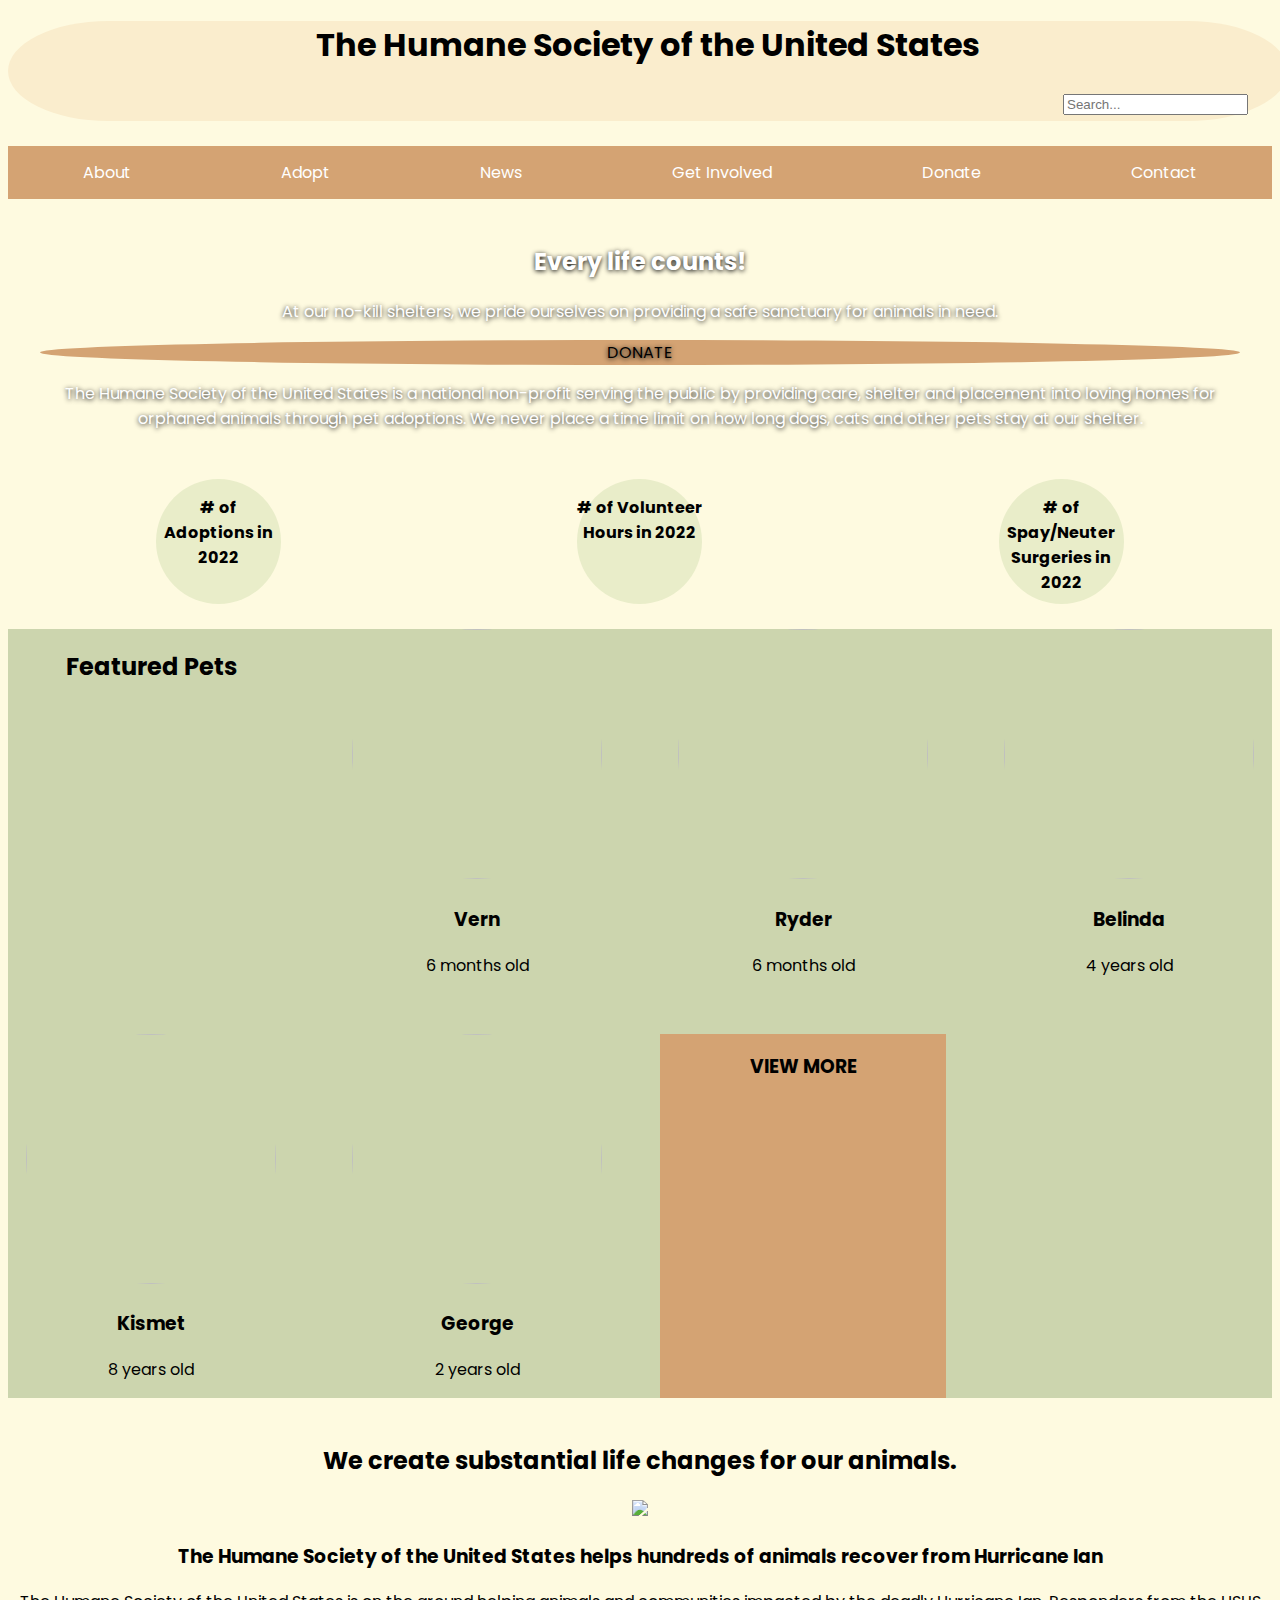
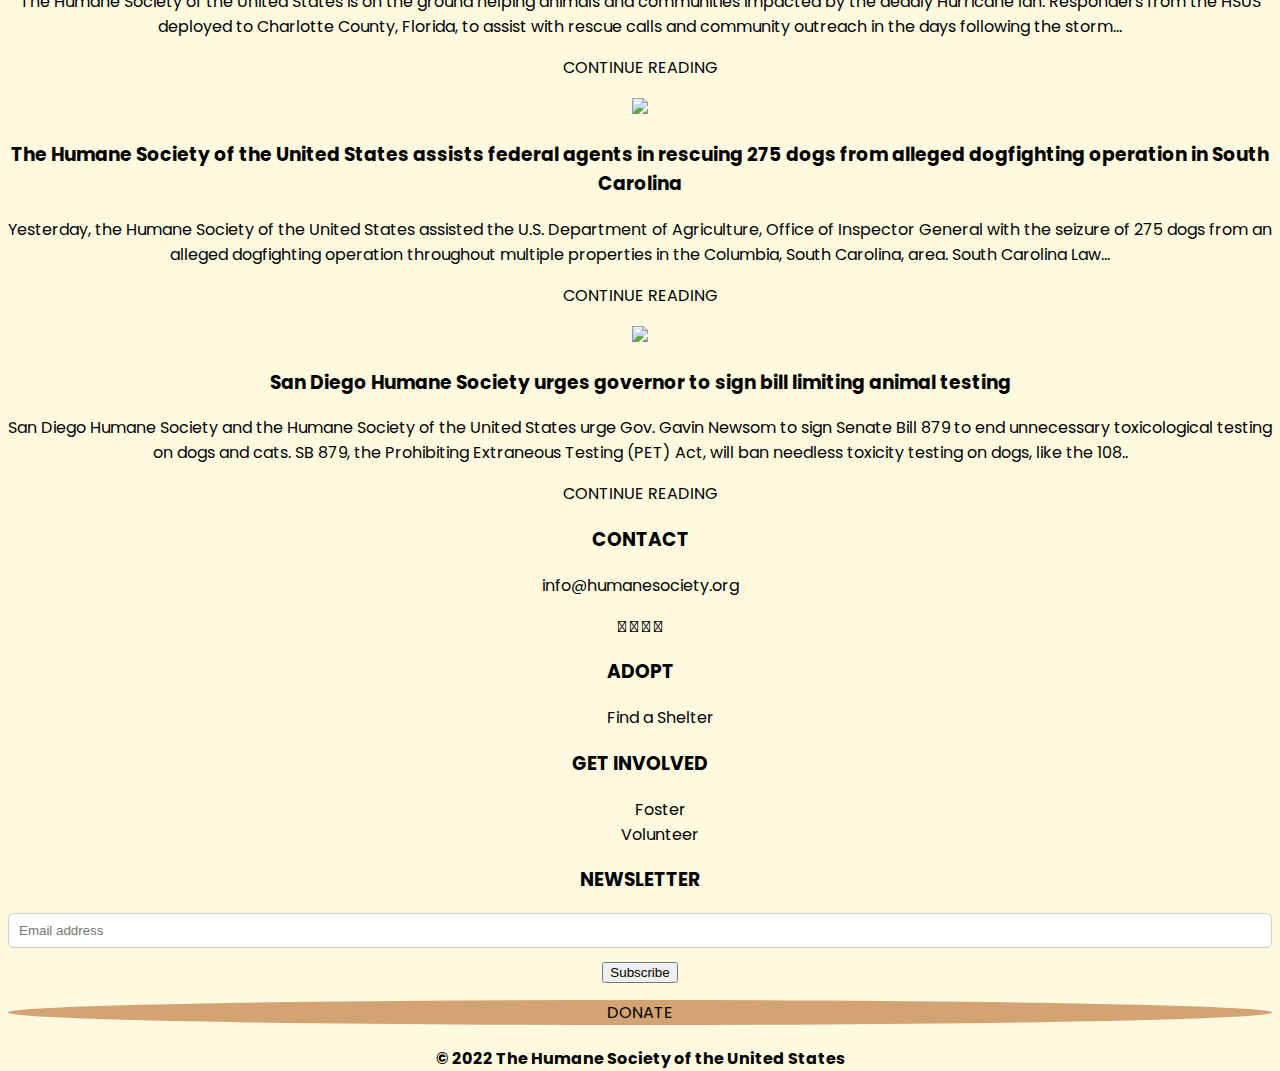
==== commit bd139b41: "featured pets grid attempt" ====
--- a/index.html
+++ b/index.html
@@ -86,38 +86,34 @@
       <div class="featured-pets-container" id="adopt">
         <h2>Featured Pets</h2>
             <div class="container">
-               <img src="https://dl5zpyw5k3jeb.cloudfront.net/photos/pets/56994415/2/?bust=1667914359&width=1080" height="auto" alt=""> 
-            </div>
-            <h3><a href="https://www.petfinder.com/dog/vern-56994415/fl/lehigh-acres/guardians-of-florida-animal-rescue-inc-fl1798/">Vern</a></h3>
-            <p>6 months old</p>
+                <img src="https://dl5zpyw5k3jeb.cloudfront.net/photos/pets/56994415/2/?bust=1667914359&width=1080" height="auto" alt="">
+                <h3><a href="https://www.petfinder.com/dog/vern-56994415/fl/lehigh-acres/guardians-of-florida-animal-rescue-inc-fl1798/">Vern</a></h3>
+                <p>6 months old</p>
+            </div>
+            
             <div class="container">
                 <img src="https://dl5zpyw5k3jeb.cloudfront.net/photos/pets/58735233/1/?bust=1667948762&width=1080" height="auto">
+                <h3><a href="https://www.petfinder.com/cat/ryder-58735233/fl/naples/collier-county-domestic-animal-services-fl289/">Ryder</a></h3>
+                <p>6 months old</p>
             </div>
             
-            <h3><a href="https://www.petfinder.com/cat/ryder-58735233/fl/naples/collier-county-domestic-animal-services-fl289/">Ryder</a></h3>
-            <p>6 months old</p>
-            
             <div class="container">
                 <img src="https://dl5zpyw5k3jeb.cloudfront.net/photos/pets/58744948/1/?bust=1667497092&width=1080" height="auto">
-            </div>
-            
-            <h3><a href="https://www.petfinder.com/dog/belinda-58744948/fl/naples/collier-county-domestic-animal-services-fl289/">Belinda</a></h3>
-            <p>4 years old</p>
-
-            <div class="container">
-               <img src="https://dl5zpyw5k3jeb.cloudfront.net/photos/pets/58716756/1/?bust=1667948761&width=1080" height="auto"> 
-            </div>
-            
-            <h3><a href="https://www.petfinder.com/cat/kismet-58716756/fl/naples/collier-county-domestic-animal-services-fl289/">Kismet</a></h3>
-            <p>8 years old</p>
-            
-
-            <div class="container">
-               <img src="https://dl5zpyw5k3jeb.cloudfront.net/photos/pets/58752288/1/?bust=1667601921&width=1080" height="auto"> 
-            </div>
-            
-            <h3><a href="https://www.petfinder.com/dog/george-58752288/fl/naples/collier-county-domestic-animal-services-fl289/">George</a></h3>
-            <p>2 years old</p>
+                <h3><a href="https://www.petfinder.com/dog/belinda-58744948/fl/naples/collier-county-domestic-animal-services-fl289/">Belinda</a></h3>
+                <p>4 years old</p>
+            </div>
+
+            <div class="container">
+                <img src="https://dl5zpyw5k3jeb.cloudfront.net/photos/pets/58716756/1/?bust=1667948761&width=1080" height="auto"> 
+                <h3><a href="https://www.petfinder.com/cat/kismet-58716756/fl/naples/collier-county-domestic-animal-services-fl289/">Kismet</a></h3>
+                <p>8 years old</p>
+            </div>
+
+            <div class="container">
+                <img src="https://dl5zpyw5k3jeb.cloudfront.net/photos/pets/58752288/1/?bust=1667601921&width=1080" height="auto"> 
+                <h3><a href="https://www.petfinder.com/dog/george-58752288/fl/naples/collier-county-domestic-animal-services-fl289/">George</a></h3>
+                <p>2 years old</p>
+            </div>
             
             <div class="view-more-button">
                 <h3>VIEW MORE</h3>
--- a/styles.css
+++ b/styles.css
@@ -163,16 +163,15 @@
 
 .featured-pets-container {
   background-color: rgb(204, 213, 174);
-}
-
-.container {
-  width: 200px;
-  height: 120px;
-}
+  display: grid;
+  grid-auto-columns: minmax(15rem, auto);
+  grid-template-columns: repeat(auto-fill, minmax(15rem, 1fr));
+  grid-gap: 2.5rem;
+}
+
 
 /* Resize images */
 .container img {
-  display: flex;
   justify-content: space-around;
   height: 250px;
   width: 250px;
@@ -184,17 +183,103 @@
   background-color: rgb(212, 163, 115);
 }
 
-
+/*about.html page*/
+
+.about-html {
+  background-color: #fefae0;
+  color:#000;
+  text-align: center;
+  height: 100%;
+  font: normal 1em/1.5em;
+  margin: 0;
+  padding: 0;
+  box-sizing: border-box;
+  font-family:'Poppins', sans-serif;
+}
+
+.logo {
+  max-width: 100%;
+  height: auto;
+}
+
+.leadership-container {
+  display: flex;
+  flex-wrap: wrap;
+}
+
+.leadership-info {
+  display: grid;
+  grid-auto-columns: minmax(15rem, auto);
+  grid-template-columns: repeat(auto-fill, minmax(15rem, 1fr));
+  grid-gap: 1rem;
+  padding: 3rem;
+}
+
+.leadership img { 
+  height: 250px;
+  width: 250px;
+  border-radius: 50%;
+}
 
 
 
 /*form.html page*/
+
+ul{
+  list-style: none;
+}
+
+.navbar{
+  position:absolute;
+  top:0;
+  left:0;
+  display:flex;
+  width:100%;
+  justify-content: space-around;
+  padding:9px;
+  color:whitesmoke;
+  background: rgb(212, 163, 115);
+}
+
+.navbar li a {
+  padding: 24px 7px;
+}
+.navbar li a:hover{
+  background-color: #faedcd;
+    color: black;
+}
+
+
+.link-bar{
+  display:flex;
+  align-items: center;
+
+}
+
+
+.link-bar li{
+  margin:0 20px;
+  cursor:pointer;
+}
+
+
+.stripes-button{
+  position: absolute;
+ width:55px;
+  top:20px;
+  right:20px;
+  cursor:pointer;
+  display: none;
+}
+
+
 
 .form-body{
   margin:0;
   padding:0;
   box-sizing: border-box;
   font-family:'Poppins', sans-serif;
+  
 }
         /*first-container*/
 .first-container{
@@ -206,11 +291,12 @@
   margin: auto 20rem;
 font-size: 2vmin;
 font-weight:500;
-
-
-  
-}
-
+  
+}
+
+.first-container h1{
+  padding-top: 70px;
+}
         /*second-container*/
 .second-container{
   margin: 70px 100px;
@@ -255,6 +341,11 @@
 
 
       /* personal info*/
+.information{
+  padding-top: 20px;
+  background-color: beige;
+
+}
 
   
 .donor-section {
@@ -372,22 +463,24 @@
 
    .button{
     padding-bottom: 33px;
+    text-align: center;
    }
     
     button{
       width: 36%;
-      background-color: lightgreen;
+      background-color: rgb(212, 163, 115);
       color: black;
       padding: 14px 20px;
       margin: 8px 0;
       border: none;
       border-radius: 4px;
       cursor: pointer;
+      
     }
   
     button:hover{
-      background-color: green;
-      color:whitesmoke
+      background-color:burlywood;
+      color:whitesmoke;
     }
     
 
@@ -433,6 +526,23 @@
 
 @media only screen and (max-width: 1200px){
 
+  .first-container p {
+    
+  font-size: 2vmin;
+  font-weight:500;
+  }
+
+  .dropDownMonthly{
+    width: 70%;
+  }
+
+  .creditSpace .creditCard{
+    width: 70%;
+  }
+
+  .first-container h1{
+    padding-top:100px;
+  }
    .first-container p{
    margin: auto 10rem;
    text-align: center;
@@ -444,26 +554,42 @@
   }
 
   .col{
-    margin: 30px auto;
-  }
+    margin: 30px 0;
+  }
+
+
  
   .animalNeed p{
     max-width :45%;
     text-align: center;
   
   }
+
   
 }
 
 @media only screen and (max-width: 720px){
-  
+  .dropDownMonthly{
+    width: 80%;
+  }
+
+  .creditSpace .creditCard{
+    width: 80%;
+  }
+  
+  .first-container h1{
+    padding-top: 80px;
+  }
+
   .first-container{
     margin: auto 0;
-  }
+    padding-bottom: 40px;
+  }
+
+  
 
   .first-container p {
     margin: auto 6rem;
-
     font-size: 1em;
   
     
@@ -474,6 +600,10 @@
    
   }
 
+  .col img{
+    z-index:-1;
+  }
+
   .second-container{
     margin: auto 0;
   }
@@ -486,9 +616,42 @@
     margin: auto 5em;
   }
   
-  
-
-
+    /* nav-bar mobile */
+
+
+    .navbar{
+   padding: 0;
+      
+   }
+  
+  
+
+   .stripes-button{
+       display: block;
+       justify-content: space-between;
+   }
+
+   .link-bar{
+    flex-direction: column;
+   width: 100%;
+   height:100vh;
+   justify-content: center;
+   background: rgb(212, 163, 115);
+   opacity: 0.99;
+   margin-top:-900px;  /* make the nav-bar go at the top*/
+   transition-duration: 1s;
+   transition-timing-function: ease-in-out;
+   z-index: 0;
+   
+}
+.mobile-button{
+    margin-top:0;
+}
+
+.link-bar li{
+    margin:25px auto;
+    
+}
 
 }
     
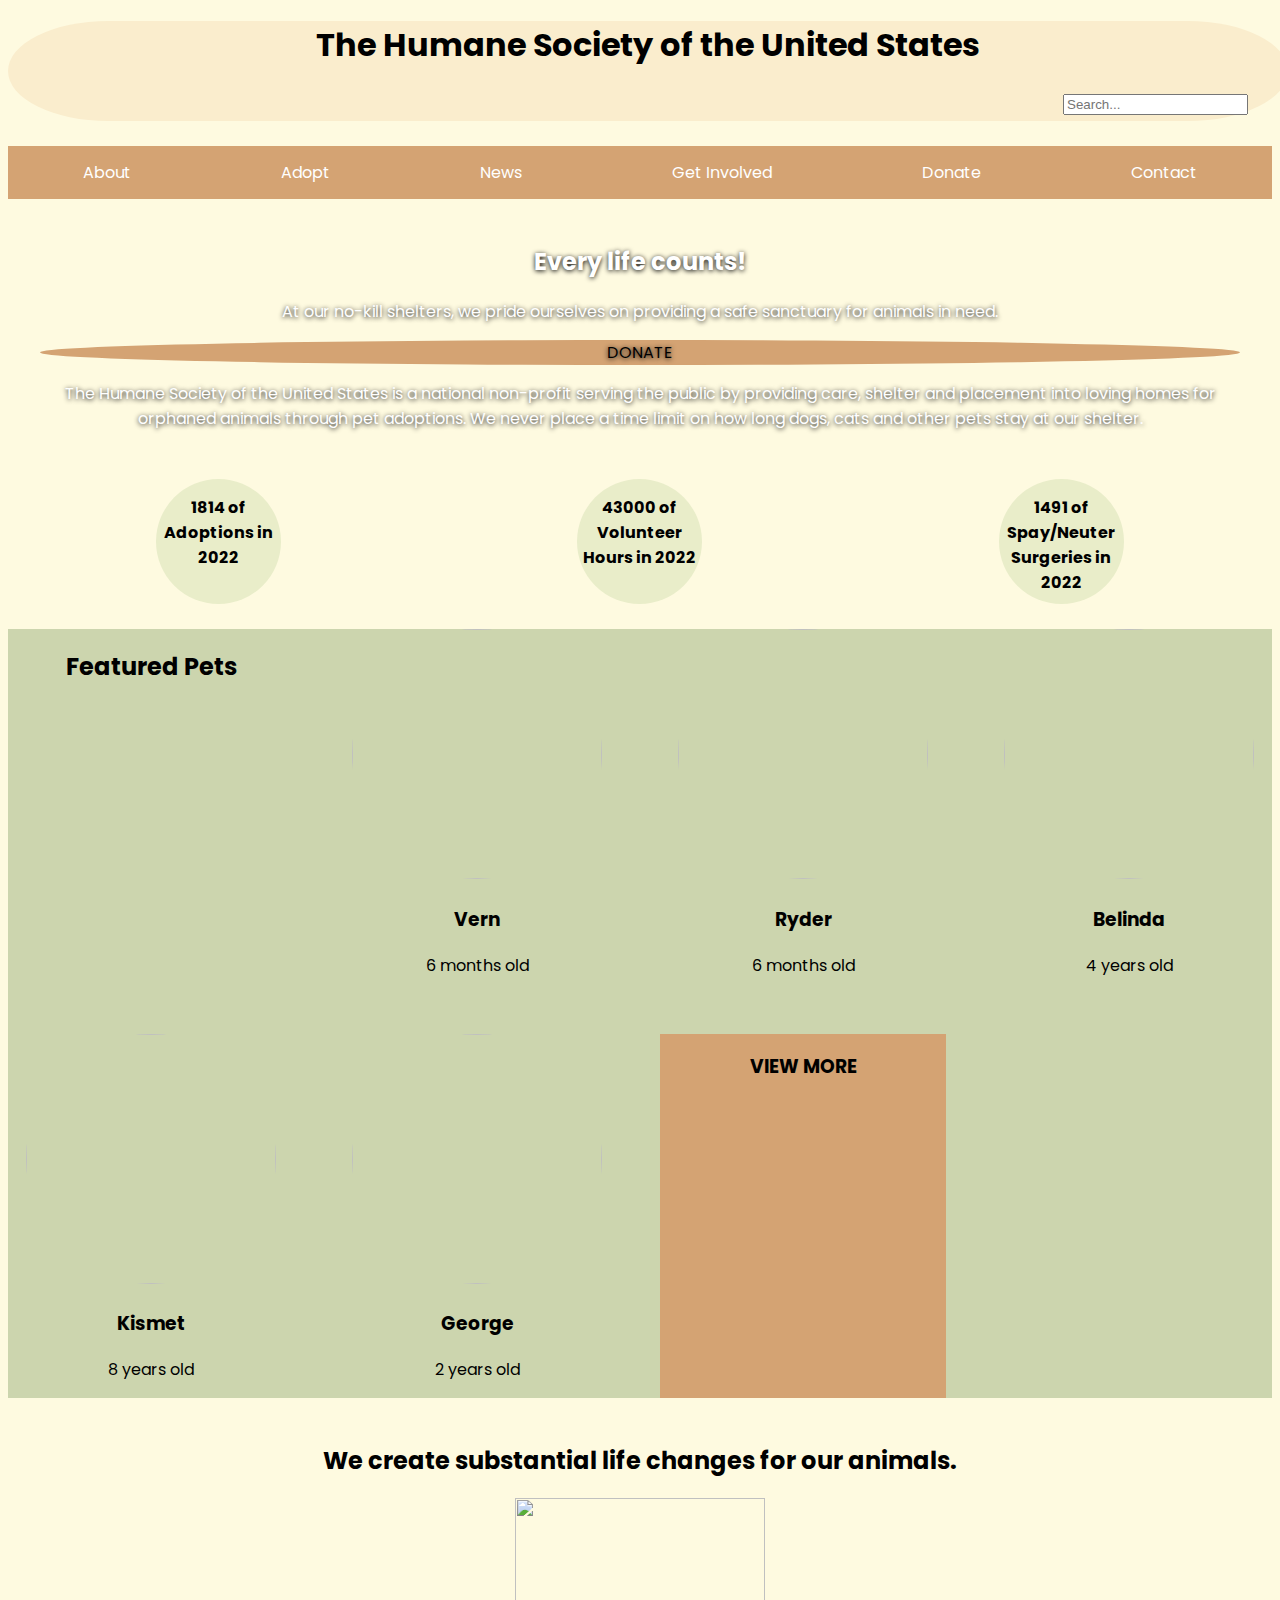
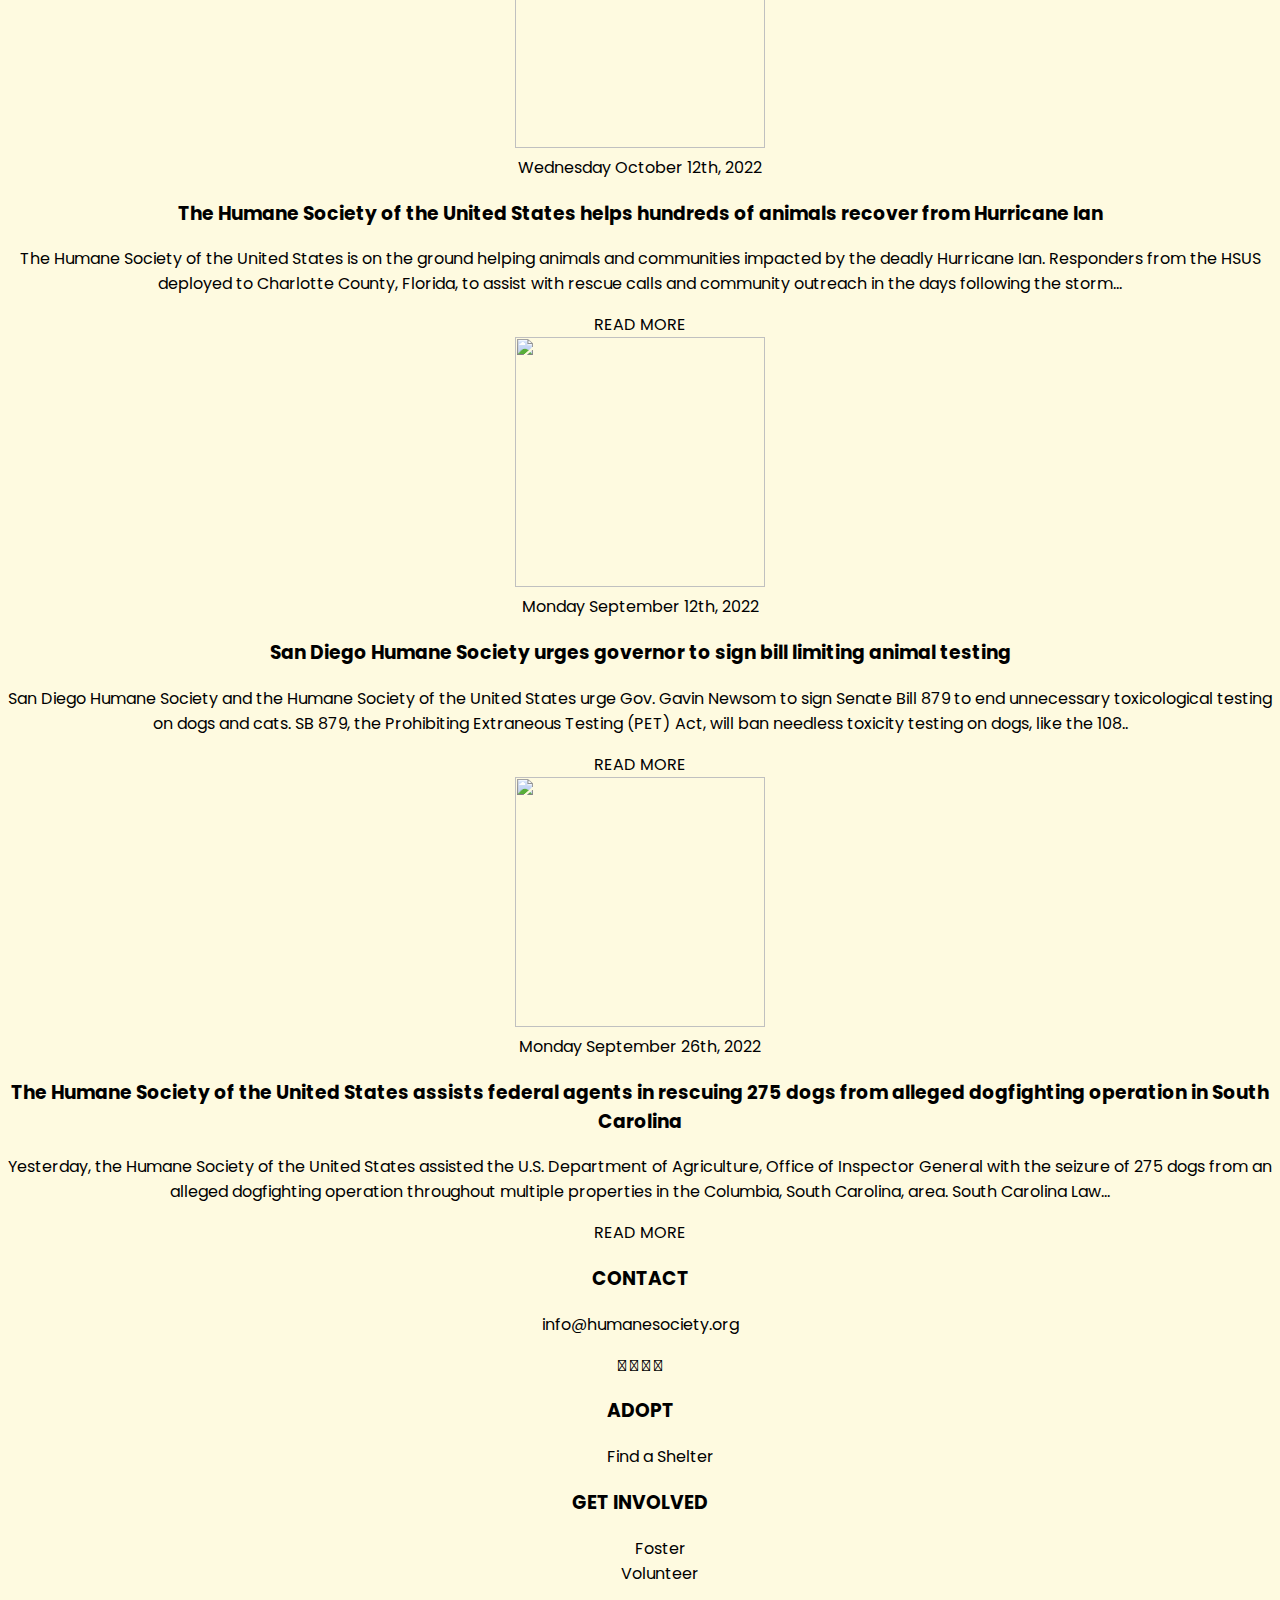
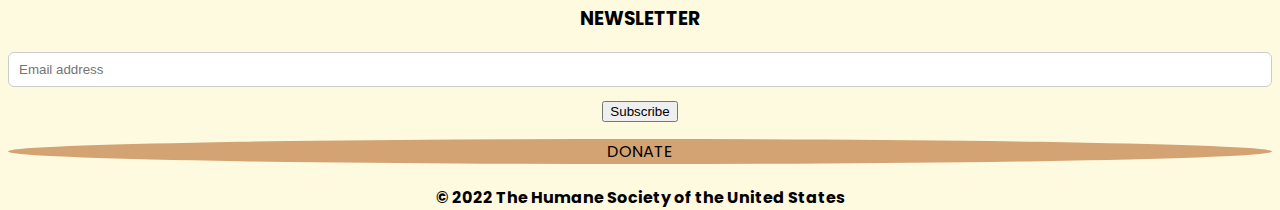
==== commit feb7f898: "article changes" ====
--- a/index.html
+++ b/index.html
@@ -39,7 +39,7 @@
                 <li><a href="./about.html">About</a></li>
                 <li><a href="#adopt">Adopt</a></li>
                 <li><a href="#news">News</a></li>
-                <li><a href="#involved">Get Involved</a></li>
+                <li><a href="https://www.humanesociety.org/volunteer">Get Involved</a></li>
                 <li><a href="./form.html">Donate</a></li>
                 <li><a href="./contact.html">Contact</a></li>
             </ul>
@@ -70,13 +70,13 @@
     <section class="base-container">
         <div class="stats-container">
             <div class="statistics" id="stat-circles">
-                <p class="stat-text"># of Adoptions in 2022</p>
+                <p class="stat-text">1814 of Adoptions in 2022</p>
             </div>
             <div class="statistics" id="stat-circles">
-                <p class="stat-text"># of Volunteer Hours in 2022</p>
+                <p class="stat-text">43000 of Volunteer Hours in 2022</p>
             </div>
             <div class="statistics" id="stat-circles">
-                <p class="stat-text"># of Spay/Neuter Surgeries in 2022</p> 
+                <p class="stat-text">1491 of Spay/Neuter Surgeries in 2022</p> 
             </div>
         </div>
     </section>
@@ -128,49 +128,50 @@
         <h2>We create substantial life changes for our animals.</h2>
             <div class="articles">
                 <div class="article-body-container">
-                    <img id="hurricane-dog" src="https://hum.merlinone.net/thumbsx/2022/10/tdir1210/2c7f_x387_6259_9.jpg">
-                    <h3><a href="">The Humane Society of the United States helps hundreds of animals recover from Hurricane Ian</a></h3>
-                    <div class="content">
+                    <div class="article-image">
+                        <img id="hurricane-dog" src="https://hum.merlinone.net/thumbsx/2022/10/tdir1210/2c7f_x387_6259_9.jpg">  
+                    </div>
+                    <div class="article-info">
+                        <div class="article-date">
+                            <span>Wednesday</span>
+                            <span>October 12th, 2022</span>
+                        </div>
+                        <h3 class="article-title">The Humane Society of the United States helps hundreds of animals recover from Hurricane Ian</h3>
                         <p>
-                            The Humane Society of the United States is on the ground helping animals and communities impacted by the deadly Hurricane Ian. Responders from the HSUS deployed to Charlotte County, Florida, to assist with rescue calls and community outreach in the days following the storm...
+                            The Humane Society of the United States is on the ground helping animals and communities impacted by the deadly Hurricane Ian. Responders from the HSUS deployed to Charlotte County, Florida, to assist with rescue calls and community outreach in the days following the storm...   
                         </p>
-                        <p class="read-more-section">
-                            <a class="btn-read-more-link" href="https://www.humanesociety.org/news/humane-society-united-states-helps-hundreds-animals-recover-hurricane-ian">
-                                CONTINUE READING
-                            </a>
+                    </div>
+                    <a href="https://www.humanesociety.org/news/humane-society-united-states-helps-hundreds-animals-recover-hurricane-ian" class="read-more">READ MORE</a>
+                    <div class="article-image">
+                        <img id="animal-testing" src="https://api.spaces.hightail.com/api/v1/previews/sp-13e977c8-8c09-4933-abf8-8f537a5e0b10/fi-f59dffdc-2dce-4ca5-b063-8e83a9767f0f/fv-98ccb40d-0cfb-46ac-acf9-8b2dc2796347/Photo_SDHS_108%20Beagles_ECC_3.jpg?page=1">  
+                    </div>
+                    <div class="article-info">
+                        <div class="article-date">
+                            <span>Monday</span>
+                            <span>September 12th, 2022</span>
+                        </div>
+                        <h3 class="article-title">San Diego Humane Society urges governor to sign bill limiting animal testing</h3>
+                        <p>
+                            San Diego Humane Society and the Humane Society of the United States urge Gov. Gavin Newsom to sign Senate Bill 879 to end unnecessary toxicological testing on dogs and cats. SB 879, the Prohibiting Extraneous Testing (PET) Act, will ban needless toxicity testing on dogs, like the 108..
                         </p>
                     </div>
+                    <a href="https://www.humanesociety.org/news/san-diego-humane-society-urges-governor-sign-bill-limiting-animal-testing" class="read-more">READ MORE</a>
+                    <div class="article-image">
+                        <img id="south-carolina" src="https://hum.merlinone.net/thumbsx/2022/09/tdir1210/550f_x114_1671_9.jpg">  
+                    </div>
+                    <div class="article-info">
+                        <div class="article-date">
+                            <span>Monday</span>
+                            <span>September 26th, 2022</span>
+                        </div>
+                        <h3 class="article-title">The Humane Society of the United States assists federal agents in rescuing 275 dogs from alleged dogfighting operation in South Carolina</h3>
+                        <p>
+                            Yesterday, the Humane Society of the United States assisted the U.S. Department of Agriculture, Office of Inspector General with the seizure of 275 dogs from an alleged dogfighting operation throughout multiple properties in the Columbia, South Carolina, area. South Carolina Law...
+                        </p>
+                    </div>
+                    <a href="https://www.humanesociety.org/news/humane-society-united-states-assists-federal-agents-rescuing-275-dogs-alleged-dogfighting" class="read-more">READ MORE</a>
                 </div>
             </div>
-            <div class="article-body-container">
-                <img id="south-carolina" src="https://hum.merlinone.net/thumbsx/2022/09/tdir1210/550f_x114_1671_9.jpg">
-                <h3><a href="https://www.humanesociety.org/news/humane-society-united-states-assists-federal-agents-rescuing-275-dogs-alleged-dogfighting">The Humane Society of the United States assists federal agents in rescuing 275 dogs from alleged dogfighting operation in South Carolina</a></h3>
-                <div class="content">
-                    <p>
-                        Yesterday, the Humane Society of the United States assisted the U.S. Department of Agriculture, Office of Inspector General with the seizure of 275 dogs from an alleged dogfighting operation throughout multiple properties in the Columbia, South Carolina, area. South Carolina Law...
-                    </p>
-                    <p class="read-more-section">
-                        <a class="btn-read-more-link" href="https://www.humanesociety.org/news/humane-society-united-states-assists-federal-agents-rescuing-275-dogs-alleged-dogfighting">
-                            CONTINUE READING
-                        </a>
-                    </p>
-                </div>
-            </div>
-            <div class="article-body-container">
-                <img id="animal-testing" src="https://api.spaces.hightail.com/api/v1/previews/sp-13e977c8-8c09-4933-abf8-8f537a5e0b10/fi-f59dffdc-2dce-4ca5-b063-8e83a9767f0f/fv-98ccb40d-0cfb-46ac-acf9-8b2dc2796347/Photo_SDHS_108%20Beagles_ECC_3.jpg?page=1">
-                <h3><a href="https://www.humanesociety.org/news/san-diego-humane-society-urges-governor-sign-bill-limiting-animal-testing">San Diego Humane Society urges governor to sign bill limiting animal testing</a></h3>
-                <div class="content">
-                    <p>
-                        San Diego Humane Society and the Humane Society of the United States urge Gov. Gavin Newsom to sign Senate Bill 879 to end unnecessary toxicological testing on dogs and cats. SB 879, the Prohibiting Extraneous Testing (PET) Act, will ban needless toxicity testing on dogs, like the 108..
-                    </p>
-                    <p class="read-more-section">
-                        <a class="btn-read-more-link" href="https://www.humanesociety.org/news/san-diego-humane-society-urges-governor-sign-bill-limiting-animal-testing">
-                            CONTINUE READING
-                        </a>
-                    </p>
-                </div>
-            </div>
-
       </div>
 </body>
 
--- a/styles.css
+++ b/styles.css
@@ -179,6 +179,13 @@
   border-radius:50%;
 }
 
+.article-body-container img {
+  justify-content: space-around;
+  height: 250px;
+  width: 250px;
+  overflow: hidden;
+}
+
 .view-more-button {
   background-color: rgb(212, 163, 115);
 }
@@ -333,7 +340,7 @@
 }
 
 .animalNeed p{
-  width :100%;
+  width :70%;
   text-align: center;
 
 }
@@ -355,7 +362,7 @@
 }
 
 
-input[type=text], input[type=email] ,select,option {
+input[type=text], input[type=email] ,input[type=password],select,option {
     width: 100%;
     padding: 9px 10px;
     margin: 11px 0;
@@ -560,10 +567,12 @@
 
  
   .animalNeed p{
-    max-width :45%;
+    max-width :65%;
     text-align: center;
   
   }
+
+
 
   
 }
@@ -641,7 +650,7 @@
    margin-top:-900px;  /* make the nav-bar go at the top*/
    transition-duration: 1s;
    transition-timing-function: ease-in-out;
-   z-index: 0;
+  
    
 }
 .mobile-button{
@@ -656,7 +665,177 @@
 }
     
 
-
+/* contact page*/
+
+.contact-body{
+  margin: 0;
+  padding: 0;
+  box-sizing: border-box;
+  outline: none;
+  font-family:'Poppins', sans-serif;
+}
+
+.wrapper{
+  margin: 0 auto;
+  margin-top: 8%;
+   margin-bottom: 2%;
+  max-width: 550px;
+  width: 100%;
+  background: #fff;
+  padding: 25px;
+  border-radius: 5px;
+  box-shadow: 4px  rgba(254,236,164,1); 
+  background:#faedcd;
+
+
+}
+
+.wrapper h2{
+  text-align: center;
+  margin-bottom: 20px;
+  text-transform: uppercase;
+  letter-spacing: 3px;
+  color: #332902;
+}
+
+.wrapper .input_field{
+  margin-bottom: 10px;
+}
+
+.wrapper .input_field input[type="text"],
+.wrapper textarea{
+  border: 1px solid #e0e0e0;
+  width: 100%;
+  padding: 10px;
+}
+
+.wrapper textarea{
+  resize: none;
+  height: 80px;
+}
+
+.wrapper .btn input[type="submit"]{
+  border: 0px;
+  margin-top: 15px;
+  padding: 10px;
+  text-align: center;
+  width: 100%;
+  background:  rgb(212, 163, 115); 
+  color: #332902;
+  text-transform: uppercase;
+  letter-spacing: 5px;
+  font-weight: bold;
+  border-radius: 25px;
+  cursor: pointer;
+}
+
+#error_message{
+  margin-bottom: 20px;
+  background: #fe8b8e;
+  padding: 0px;
+  text-align: center;
+  font-size: 14px;
+  transition: all 0.5s ease;
+}
+
+.btn{
+  width:50%;
+  margin: 0 auto;
+}
+
+
+#footer-contact h3{
+  text-align: center;
+}
+
+#footer-contact{
+  margin-bottom: 30px;
+
+}
+
+@media only screen and (max-width: 1200px){
+  .wrapper{
+   
+    margin: 0 auto;
+  margin-top: 15%;
+  margin-bottom: 2%;
+    max-width: 550px;
+    width: 100%;
+    background: #fff;
+    padding: 25px;
+    border-radius: 5px;
+    box-shadow: 4px  rgba(254,236,164,1); 
+    background:#faedcd;
+  }
+}
+@media only screen and (max-width: 720px){
+
+  #footer-contact{
+    text-align: center;
+  }
+
+  #footer-contact input[type=email]{
+    width:50%;
+    margin: 10px auto;
+
+  }
+
+  .wrapper{
+    margin-top: 20%;
+
+  }
+
+  
+  
+}
+
+
+
+/* submit.html page */
+
+.thankyou-wrapper{
+  width:100%;
+  height:auto;
+  margin:auto;
+  background:#ffffff; 
+  padding:10px 0px 50px;
+}
+.thankyou-wrapper h1{
+  font:100px Arial, Helvetica, sans-serif;
+  text-align:center;
+  color:#333333;
+  padding:0px 10px 10px;
+}
+.thankyou-wrapper p{
+  font:26px Arial, Helvetica, sans-serif;
+  text-align:center;
+  color:#333333;
+  padding:5px 10px 10px;
+}
+.thankyou-wrapper a{
+  font:26px Arial, Helvetica, sans-serif;
+  text-align:center;
+  color:#ffffff;
+  display:block;
+  text-decoration:none;
+  width:250px;
+  background:#E47425;
+  margin:10px auto 0px;
+  padding:15px 20px 15px;
+  border-bottom:5px solid #F96700;
+}
+.thankyou-wrapper a:hover{
+  font:26px Arial, Helvetica, sans-serif;
+  text-align:center;
+  color:#ffffff;
+  display:block;
+  text-decoration:none;
+  width:250px;
+  background:#F96700;
+  margin:10px auto 0px;
+  padding:15px 20px 15px;
+  border-bottom:5px solid #F96700;
+}
 
 
 /* ==========================================================================
